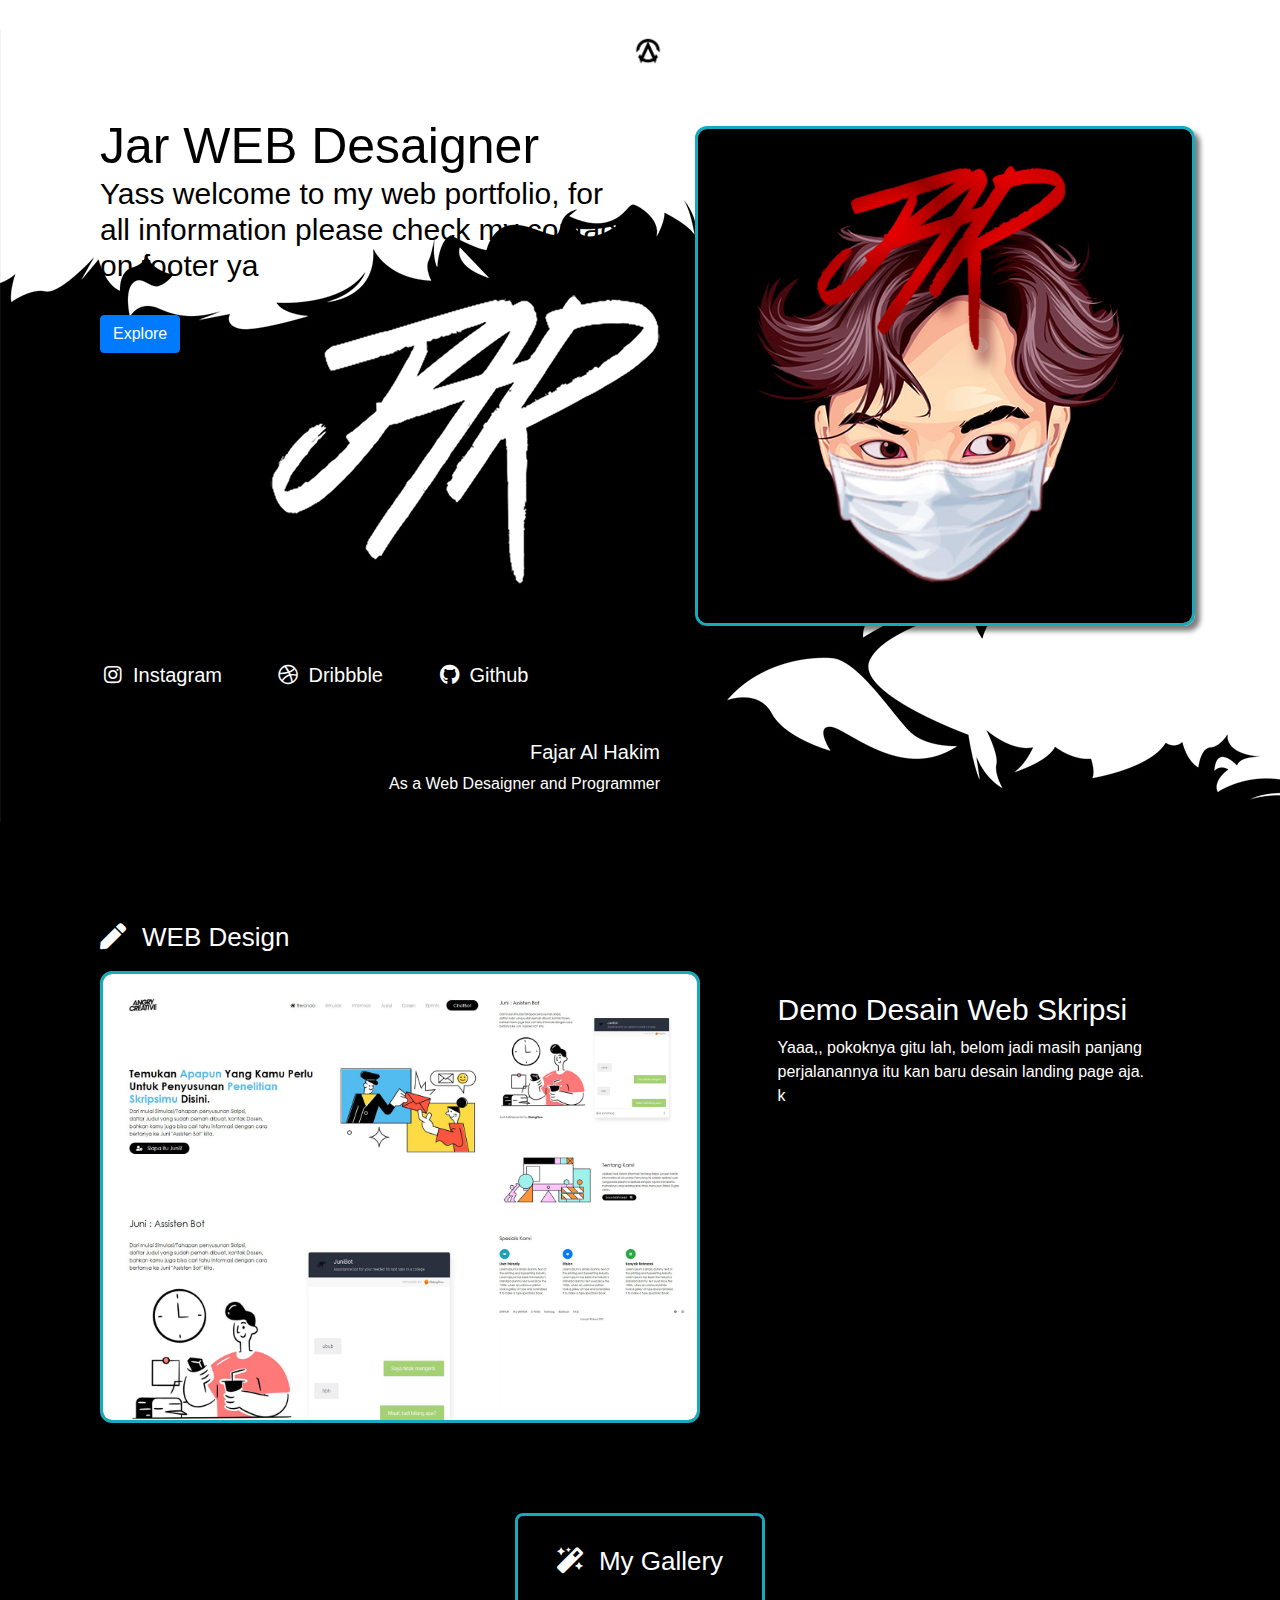
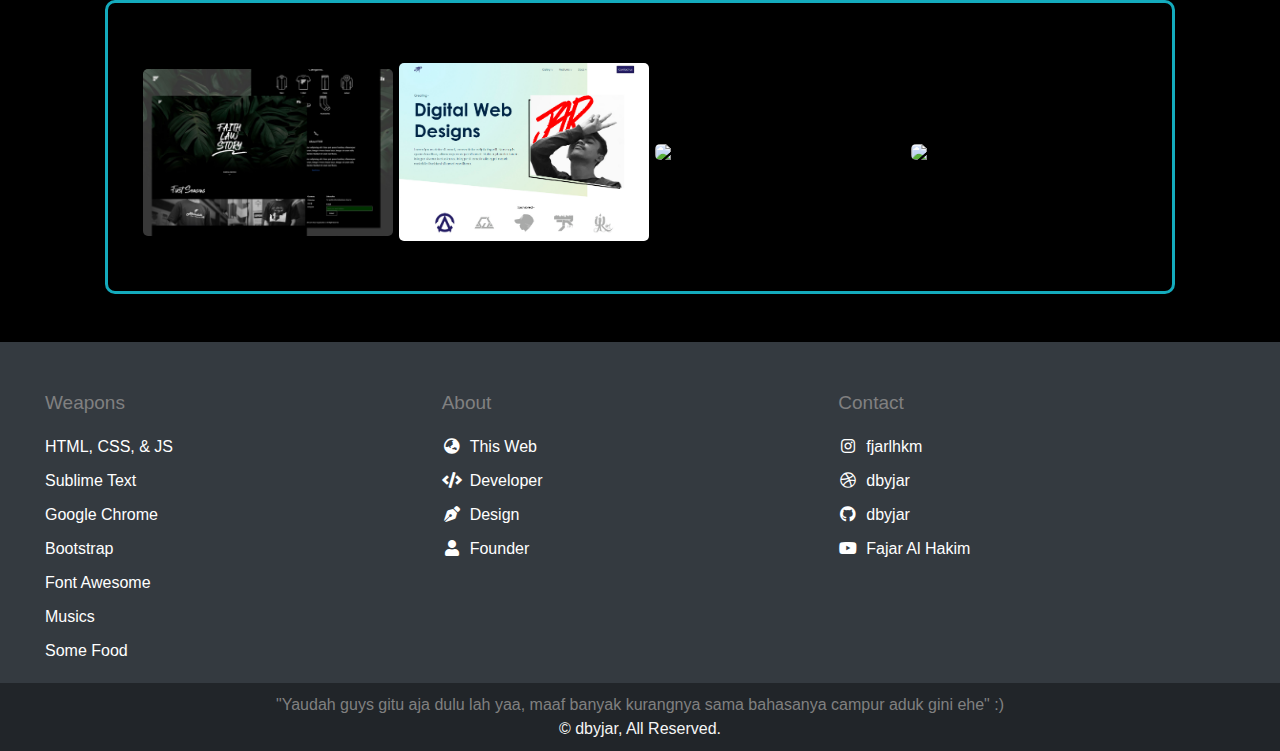
==== index.html @ fa8a024d "update design" ====
<!DOCTYPE html>
<html lang="en">
  <head>
    <meta charset="UTF-8">
    <meta name="viewport" content="width=device-width, initial-scale=1.0">
    <meta http-equiv="X-UA-Compatible" content="ie=edge">

    <!-- fontawesome -->
    <link href="fontawesome/css/all.min.css" rel="stylesheet" type="text/css">
    <!-- bootstrap -->
    <link rel="stylesheet" href="bootstrap/css/bootstrap.min.css" />
    <!-- my css -->
	<link rel="stylesheet" href="style.css" />
	<!-- shortcut icon -->
	<!-- <link href="images/header.png" type="images/x-icon" rel="shortcut icon"> -->

     <title>Jar | WEB Desaigner</title>
  </head>
  <body>
  <div class="coverBG"></div><!-- End of coverBG -->
	<!-- Navbar -->
	<nav class="navbar nav-vector navbar-expand-md navbar-dark">
		<div class="container">
			<button class="navbar-toggler navbar-light" type="button" data-toggle="collapse" data-target="#navbarNavAltMarkup" aria-controls="navbarNavAltMarkup" aria-expanded="false" aria-label="Toggle navigation">
				<!-- <span class="navbar-toggler-icon navbar-light"></span> -->
				<i class="fas fa-bars"></i>
			</button>
			<a href="#" class="navbar-brand navbarkyu">
				<!-- <span>JAR</span> -->
				<img src="images/brand.png" style="width: 30px;">
			</a>
			<div class="collapse navbar-collapse" id="navbarNavAltMarkup">
				<div class="navbar-nav ml-auto mr-auto">
					<a href="#web" class="nav-item nav-link">WEB Design</a>
					<a href="#gallery" class="nav-item nav-link">Gallery</a>
					<a href="#" class="nav-link active logo-mobile">
						<img src="images/brand.png">
					</a>
					<a href="" data-toggle="modal" data-target="#modalInfo" class="nav-item nav-link">About Me</a>
					<a href="#contact" class="nav-item nav-link">Contact</a>
				</div>
				<!-- <div class="navbar-nav mr-0 keranjang">
					<a href="pesan.html" class="btn btn-dark active">
						<i class="fas fa-shopping-cart"></i>
					</a>
				</div> -->
			</div>
		</div>
	</nav>
	<!-- end Navbar -->

	<!-- Jumbotron -->
	<div class="jumbotron jumbotron-fluid">
		<div class="container">
			<div class="row">
				<div class="col-md-6 display-4 j-span">
					<span>Jar WEB Desaigner</span><br>
					<p>Yass welcome to my web portfolio, for all information please check my contacts on footer ya</p>
					<a href="#web" class="nav-item btn btn-primary">Explore</a>
				</div>
				<div class="col-md-6">
					<img src="images/dp 916.jpg" alt="New Arrivals" class="img-jumbotron">
				</div>
				<div class="social col-md-6">
					<div class="col">
						<a href="http://instagram.com/fjarlhkm/"><i class="fab fa-fw fa-instagram mr-2"></i>Instagram
						<a href="http://dribbble.com/dbyjar/" class="mx-5">
							<i class="fab fa-fw fa-dribbble mr-2"></i>Dribbble</a>
						</a>
						<a href="http://github.com/dbyjar/"><i class="fab fa-fw fa-github mr-2"></i>Github</a>
					</div>
				</div>
				<div class="info col-md-12">
					<h5>Fajar Al Hakim</h5>
					<p>As a Web Desaigner and Programmer</p>
				</div>
			</div>
		</div>
	</div>
	<!-- akhir Jumbotron -->

	<!-- Card -->
	<div class="card bg-light card-arrival">
		<div class="card-body text-center">
			<!-- <div class="about-me"> -->
			<div>
				<span><b><i>#DIRUMAHAJA</i></b></span>
				<!-- <p>STAY AT HOME</p> -->
			</div>
			<!-- <div class="col-3 my-auto">
				<a href="" data-toggle="modal" data-target="#modalInfo">
					<i class="fas fa-chevron-circle-right"></i>
				</a>
			</div> -->
		</div>
	</div>
	<!-- akhir Card -->

	<!-- UI Design -->
	
	<!-- akhir UI Design -->

	<!-- Content -->
	<div class="container">
		<div class="row content">
			<div class="col-md-7" id="web">
				<h4 class="ui-design">
					<i class="fas fa-pen mr-3"></i>WEB Design
				</h4>
				<img src="images/post-demo-skripsi.jpg" class="img-content img-fluid">
			</div>
			<div class="col-md-5">
				<div class="txtc">
					<h4>Demo Desain Web Skripsi</h4>
					<p>Yaaa,, pokoknya gitu lah, belom jadi masih panjang perjalanannya itu kan baru desain landing page aja. k</p>
				</div>
			</div>
		</div>
	</div>
	<!-- akhir Content -->

	<!-- Gallery JAR -->
	<div class="gallery" id="gallery">
	<!-- <div class="ui-design" id="gallery"> -->
		<h4><i class="fas fa-magic mr-3"></i>My Gallery</h4>
	</div>
	<div class="container">
		<div class="gallery-body row">
			<div class="card-gallery col-md-3 col-sm-6 my-auto">
				<img src="images/Untitled-1.jpg" class="img-fluid">
				<!-- <span>Fanart JDindaaa</span> -->
			</div>
			<div class="card-gallery col-md-3 col-sm-6 my-auto">
				<img src="images/Hasilgw.jpg" class="img-fluid">
				<!-- <span>Fanart JDindaaa</span> -->
			</div>
			<div class="card-gallery col-md-3 col-sm-6 my-auto">
				<img src="images/UI-jar.jpg" class="img-fluid">
				<!-- <span>Fanart JDindaaa</span> -->
			</div>
			<div class="card-gallery col-md-3 col-sm-6 my-auto">
				<img src="images/Capture.jpg" class="img-fluid">
				<!-- <span>Fanart JDindaaa</span> -->
			</div>
		</div>
	</div>
	<!-- akhir Gallery JAR -->

	<!-- Code -->
	<div class="">
		
	</div>
	<!-- akhir Code -->

	<!-- Footer -->
	<footer class="footer mt-5">
    <div class="container-fluid row">
    	<div class="col-md-4">
      	<h5 class="footer-header">Weapons</h5>
      	<p class="footer-body">HTML, CSS, & JS</p>
      	<p class="footer-body">Sublime Text</p>
      	<p class="footer-body">Google Chrome</p>
      	<p class="footer-body">Bootstrap</p>
      	<p class="footer-body">Font Awesome</p>
      	<p class="footer-body">Musics</p>
      	<p class="footer-body">Some Food</p>
      	<!-- <p class="footer-body">Code Igniter</p> -->
      </div>
      <div class="col-md-4">
      	<h5 class="footer-header">About</h5>
      	<p class="footer-body">
      		<i class="fas fa-fw fa-globe-asia mr-2"></i>This Web</p>
      	<p class="footer-body">
      		<i class="fas fa-fw fa-code mr-2"></i>Developer</p>
      	<p class="footer-body">
      		<i class="fas fa-fw fa-pen-nib mr-2"></i>Design</p>
      	<p class="footer-body">
      		<i class="fas fa-fw fa-user mr-2"></i>Founder</p>
      </div>
      <div class="col-md-4" id="contact">
      	<h5 class="footer-header">Contact</h5>
      	<p class="footer-body">
      		<i class="fab fa-fw fa-instagram mr-2"></i>fjarlhkm</p>
      	<p class="footer-body">
      		<i class="fab fa-fw fa-dribbble mr-2"></i>dbyjar</p>
      	<p class="footer-body">
      		<i class="fab fa-fw fa-github mr-2"></i>dbyjar</p>
      	<p class="footer-body">
      		<i class="fab fa-fw fa-youtube mr-2"></i>Fajar Al Hakim</p>
      </div>
    </div>
  </footer>
  <div class="copyright text-center col-md-12">
    <p>"Yaudah guys gitu aja dulu lah yaa, maaf banyak kurangnya sama bahasanya campur aduk gini ehe" :)</p>
    	<span> &copy; dbyjar, All Reserved.</span>
  </div>
	<!-- akhir Footer -->

	<!-- Modal -->
	<div class="modal fade" id="modalInfo" tabindex="-1" role="dialog" aria-labelledby="modalInfo" aria-hidden="true">
		<div class="modal-dialog modal-dialog-scrollable" role="document">
			<div class="modal-content">
				<div class="modal-header">
					<h5 class="modal-title" id="modalInfoTitle">Jar Full Stack Designer</h5>
					<button type="button" class="close" data-dismiss="modal" aria-label="Close">
						<span aria-hidden="true">&times;</span>
					</button>
				</div>
					<div class="modal-body">
						<span>Fajar AlHakim</span><br>
						<img src="images/info.png" style="max-width: 400px; margin: 10px auto;">
					</div>
					<div class="modal-footer">
						<button type="button" class="btn btn-secondary" data-dismiss="modal">Close</button>
					</div>
			</div>
		</div>
	</div>
	<!-- akhir Modal -->

	<!-- Button toTop -->
	<button id="toTop" class="btn btn-secondary">
		<i class="fa fa-chevron-circle-up mr-2"></i>Back to Top
	</button>
	<style type="text/css">
		#toTop {
			position: fixed;
			bottom: 50px;
			right: 20px;
			z-index: 100;
		}
	</style>
	<!-- akhir Button toTop -->
	
	<!-- javascript -->
	<script type="text/javascript" src="js/jquery-3.2.1.min.js"></script>
	<script type="text/javascript" src="js/popper.min.js"></script>
	<script type="text/javascript" src="js/script.js"></script>
	<script type="text/javascript" src="bootstrap/js/bootstrap.min.js"></script>
  </body>
</html>
---- style.css ----
/*@font-face
{
  font-family: Hemi Head Rg;
  src: url('fontawesome/webfont/fa-solid-900.ttf'); 
}*/

body, html
{
	/*background-size: cover;*/
    /*font-family: Hemi Head Rg;*/
	/*background: url(images/bg.jpg);*/
	/*background-repeat: no-repeat;*/
	background: black;
	color: white;
}

/*.coverBG {
	position: fixed;
	width: 100%;
	height: 100%;
}
*/
/* ----- mobile ----- */

/* NAVBAR */
.navbar {
	/*color: white!important;
	width: 100%;*/
	z-index: 100;
}

.navbar-toggler {
	border: none;
}

.bg-dark {
	background: white!important;
	color: white!important;
}

.logo-mobile {
	display: none;
	margin: 0;
}

.keranjang {
	display: none;
}

.nav-link {
	margin: 0 auto;
}

/* JUMBOTRON */
.jumbotron {
	height: 300px;
	/*background: url(images/jumbotron.jpg);*/
	background-size: cover;
	background: transparent;
	/*box-shadow: 5px 5px 5px rgba(0, 0, 0, 0.5); */
	/*color: black;*/
}

.j-span {
	font-size: 30px;
	/*margin-top: -20px;*/
	/*color: black;*/
	/*text-shadow: 1px 2px 3px white;*/
	padding: 0 20px 50px;
	text-align: center;
	display: block;
}

.j-span p {
	font-size: 18px;
}

img.img-jumbotron{
	display: block;
	width: 300px;
	margin: 0 auto;
	border-radius: 20px;
	/*border: 2px solid #14abbd;*/
	box-shadow: 5px 5px 5px rgba(0, 0, 0, 0.5);
}

.info {
	display: none;
}

/* SOCIAL */
.social {
	display: none;
}

/* ARRIVAL */
.card-arrival {
	margin: 300px auto 50px;
	max-width: 230px;
	max-height: 80px;
	color: black;
}

/*.card-arrival i {
	font-size: 30px;
	margin-top: -10px;
	margin-left: -5px;
}

.about-me {
	margin-top: -5px;
}

.about-me p {
	font-size: 12px;
}*/

/* content */
.content {
    margin: 100px auto 0;
}

h4.ui-design {
	font-size: 20px;
	color: white;
	text-align: center;
}

img.img-content {
    width: 420px;
    margin: 10px auto;
    border: 3px solid #14abbd;
    border-radius: 12px;
	box-shadow: 5px 5px 5px rgba(0, 0, 0, 0.5);
}

.txtc {
	padding: 20px 30px;
	box-sizing: border-box;
}

.txtc h4,
.ui-design {
	text-align: center;
	font-weight: 100;
	font-size: 25px;
}

/* gallery */
.gallery {
	margin-top: 50px;
	display: flex;
	align-items: center;
}

.gallery h4 {
	font-size: 20px;
	font-weight: 100;
	margin: 20px auto;
	box-sizing: border-box;
}

.gallery-body {
	background: transparent;
	margin: 0 20px;
    border: 3px solid #14abbd;
	border-radius: 10px;
}

.card-gallery img {
	width: 350px;
	margin: 30px auto;
	display: flex;
	align-items: center;
	border-radius: 5px;
}

/* footer */
.footer {
    background: #343a40;
    color: white;
    padding: 10px 20px 10px;
}

.footer-header {
    font-size: 19px;
    color: grey;
    margin-top: 20px;
    margin-bottom: 20px;
}

p.footer-body {
    margin: 10px 0;
}

.copyright {
    background: #212529;
    color: grey;
    padding: 10px 0;
}

.copyright p {
    margin: 0;
}

.copyright span {
    color: whitesmoke;
}


/* PINDAHAN */
/* PINDAHAN */
/* PINDAHAN */
/* PINDAHAN */
/* PINDAHAN */
/* PINDAHAN */
/* PINDAHAN */


@media (min-width: 1200px){
	body, html
	{
		background-size: 100%;
	}

	.navbar {
		position: relative;
		z-index: 99;
		background: transparent;
		margin: 20px 0;
		text-transform: uppercase;
	}

	.bg-dark {
		background: transparent!important;
	}

	.navbarkyu {
		display: none;
	}

	.keranjang {
		display: block;
	}

	.logo-mobile {
		display: block;
		margin: 0 50px;
	}

	.logo-mobile img {
		width: 30px;

	}

	.nav-link {
		margin: 0 50px;
	}

	/* jumbotron */
	.jumbotron {
		width: 100%;
		height: 850px;
		background: url(images/jumbotron.jpg);
		/*background-repeat: no-repeat;*/
		/*background-size: cover;*/
		margin-top: -130px;
		box-shadow: none;
		/*color: white;*/
		position: relative;
		z-index: 1;
		color: black;
	}

	img.img-jumbotron{
		position: absolute;
		width: 500px;
		top: 90px;
		right: 15px;
		border-radius: 12px;
		display: block;
		border: 3px solid #14abbd;
	}

	.j-span {
	    margin-top: 80px;
		font-size: 50px;
		text-align: left;
		padding: 0;
	}

	.j-span p {
		font-size: 30px;
	}

	.j-span span,
	.j-span p,
	.j-span a {
		margin-left: 30px;
	}

	/* social */
	.social {
		/*background-color: rgba(0, 0, 0, 0.5);*/
		background-color: transparent;
		border-radius: 10px;
		margin-top: 300px;
		/*margin-left: 30px;*/
		font-size: 20px;
		font-weight: 100;
		display: block;
		/*padding: 8px 20px;
		box-sizing: border-box;*/
	}

	.social a {
		color: white;	
		margin: 0;
	}

	.social a:hover {
		text-decoration-line: none;
		color: whitesmoke;
	}

	.social .fab {
		color: white!important;
	}

	.info {
		display: block;
		color: white;
		text-align: right;
		margin: 50px 0;
		padding-right: 550px;
		padding-left: 100px;
	}

	/* card */
	.card-arrival {
		display: none;
		height: 70px;
		margin: -130px auto 0;
		max-width: 200px;
		max-height: 100px;
		position: relative;
		z-index: 3;
		color: black;
	}

	.card-arrival i {
		font-size: 25px;
		margin: 0px;
	}

	.card-arrival span {
	    font-size: 20px;
	    font-weight: 300;
	    font-family: unset;
	}

	.about-me {
		margin-top: 0;
	}

	.about-me p {
		font-size: 15px;
	}

	/* UI */
	.ui {
		margin-top: 100px;
	}

	.table-ui {
		border-radius: 12px!important;
		background: transparent!important;
		border: 3px solid #14abbd;
	}

	/* content */
	.content {
	    margin-top: 100px;
	}

	h4.ui-design {
		font-size: 26px;
		color: white;
		text-align: left;
		background: transparent;
		padding:0px;
		border-radius: 0px;
		border: none;
	}

	img.img-content {
	    width: 600px;
	    margin-top: 10px;
	    border: 3px solid #14abbd;
	    border-radius: 12px;
	    position: relative;
		box-shadow: none;
		/*box-shadow: 5px 5px 5px rgba(0, 0, 0, 0.5);*/
	}

	.txtc {
		background-color: transparent;
		box-shadow: none;
		color: white;
		/*background-color: rgba(255, 255, 255, 0.8);*/
		/*box-shadow: 5px 5px 5px rgba(0, 0, 0, 0.5);*/
		padding: 20px 30px;
		margin: 50px 0;
		box-sizing: border-box;
		border-radius: 12px;
	}

	.txtc h4,
	.ui-design {
		text-align: left;
		font-weight: 100;
		font-size: 30px;
	}

	/* gallery */
	.gallery {
		/*box-shadow: 5px 5px 5px rgba(0, 0, 0, 0.5);*/
		max-width: 250px;
		padding: 10px 0px;
		margin: 80px auto -10px;
		border-radius: 8px!important;
		border: 3px solid #14abbd;

		/* center */
		display: flex;
		justify-content: center;
		box-shadow: none;
	}

	.gallery h4 {
		font-size: 26px;
		font-weight: 100;
		color: white;

	}

	.gallery-body {
		background: black;
		box-shadow: none;
		position: relative;
		z-index: 5;
		/*box-shadow: 5px 5px 5px rgba(0, 0, 0, 0.5);*/
		/*background-color: rgba(20, 171, 189, 0.2);*/
		color: black;
		padding: 30px 20px 20px;
		box-sizing: border-box;
		border-radius: 10px;
		border: 3px solid #14abbd;
	}

	.card-gallery img {
		max-width: 250px;
		border-radius: 5px;
	}

	/*.carousel-inner img {
		border-radius: 10px;
	}

	.media img {
		width: 450px;
		border-radius: 5px;
	}*/

	/* footer */
	.footer {
	    background: #343a40;
	    color: white;
	    padding: 30px 30px 10px;
	}

	.footer-header {
	    font-size: 19px;
	    color: grey;
	    margin-bottom: 20px;
	}

	p.footer-body {
	    margin: 10px 0;
	}

	.copyright {
	    background: #212529;
	    color: grey;
	    padding: 10px 0;
	}

	.copyright p {
	    margin: 0;
	}

}

.modal {
	color: black;
}
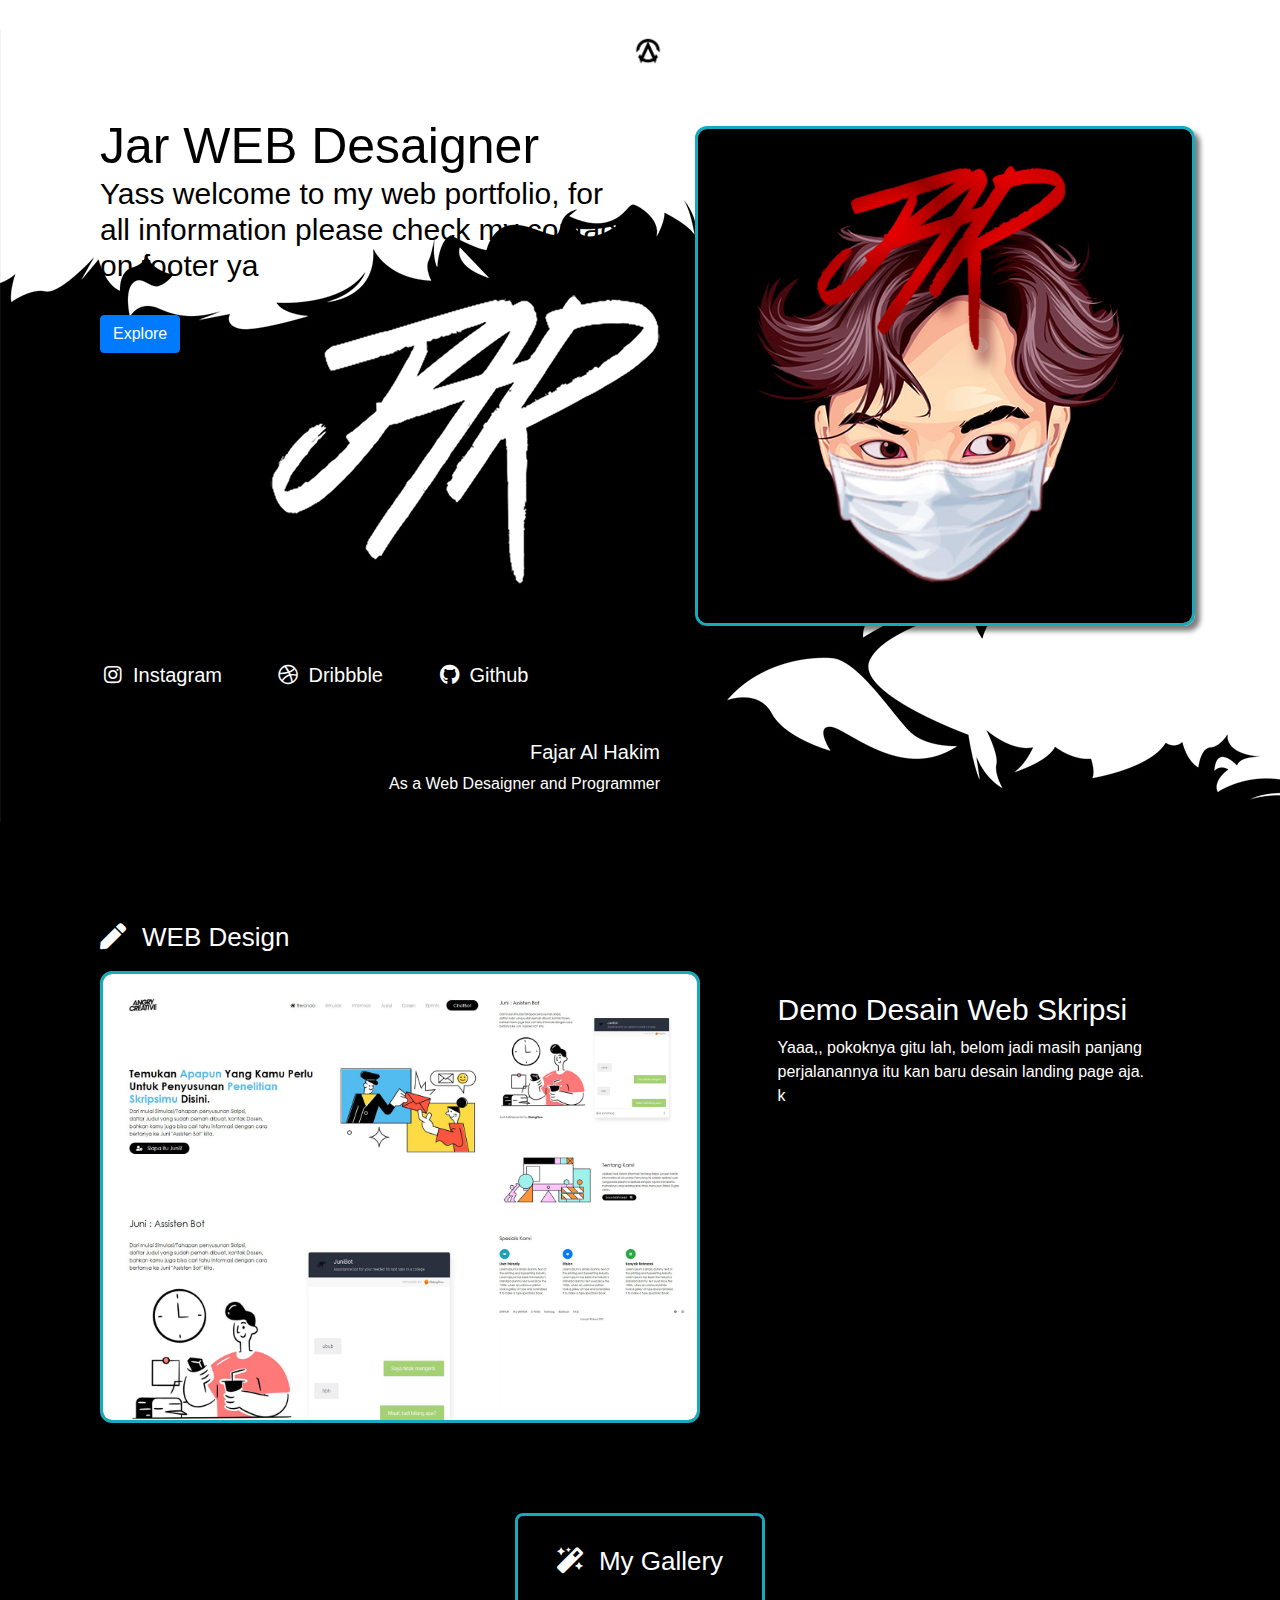
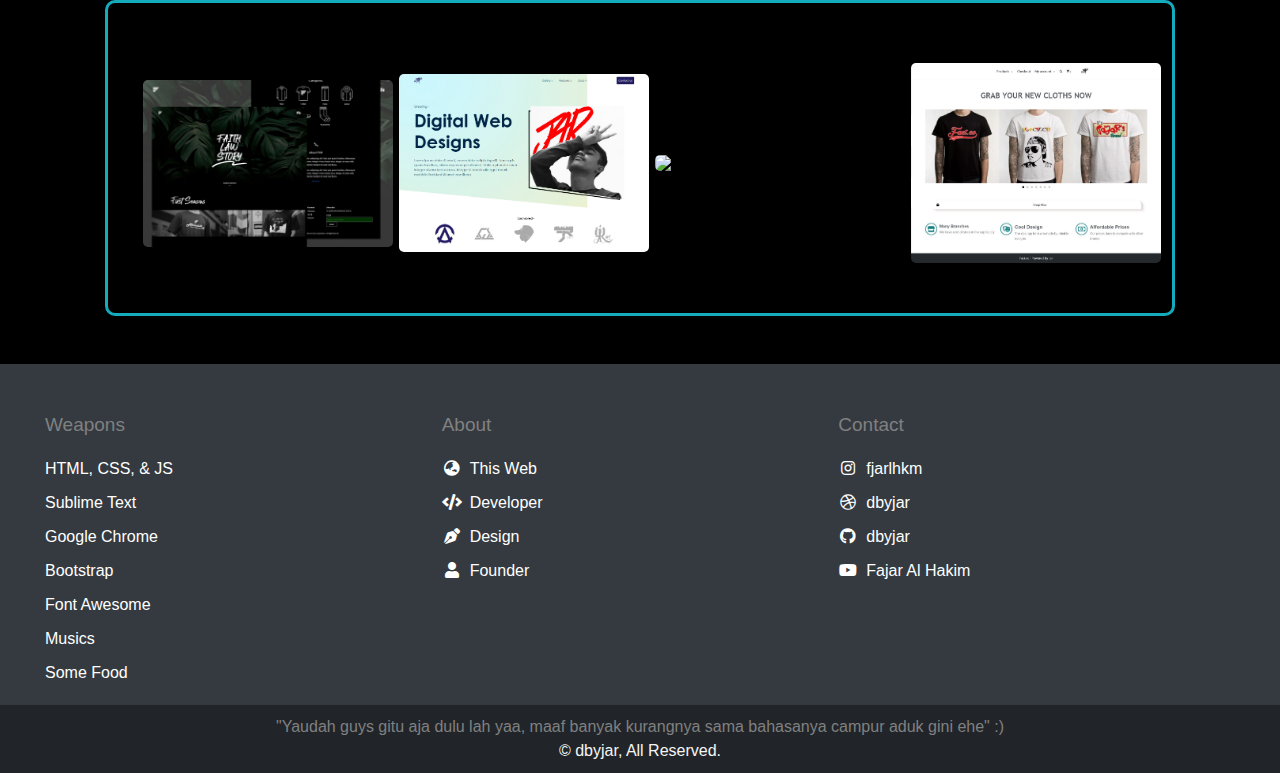
==== commit 1e88687e: "update img gallery" ====
--- a/index.html
+++ b/index.html
@@ -139,7 +139,7 @@
 				<!-- <span>Fanart JDindaaa</span> -->
 			</div>
 			<div class="card-gallery col-md-3 col-sm-6 my-auto">
-				<img src="images/Capture.jpg" class="img-fluid">
+				<img src="images/Capture.JPG" class="img-fluid">
 				<!-- <span>Fanart JDindaaa</span> -->
 			</div>
 		</div>
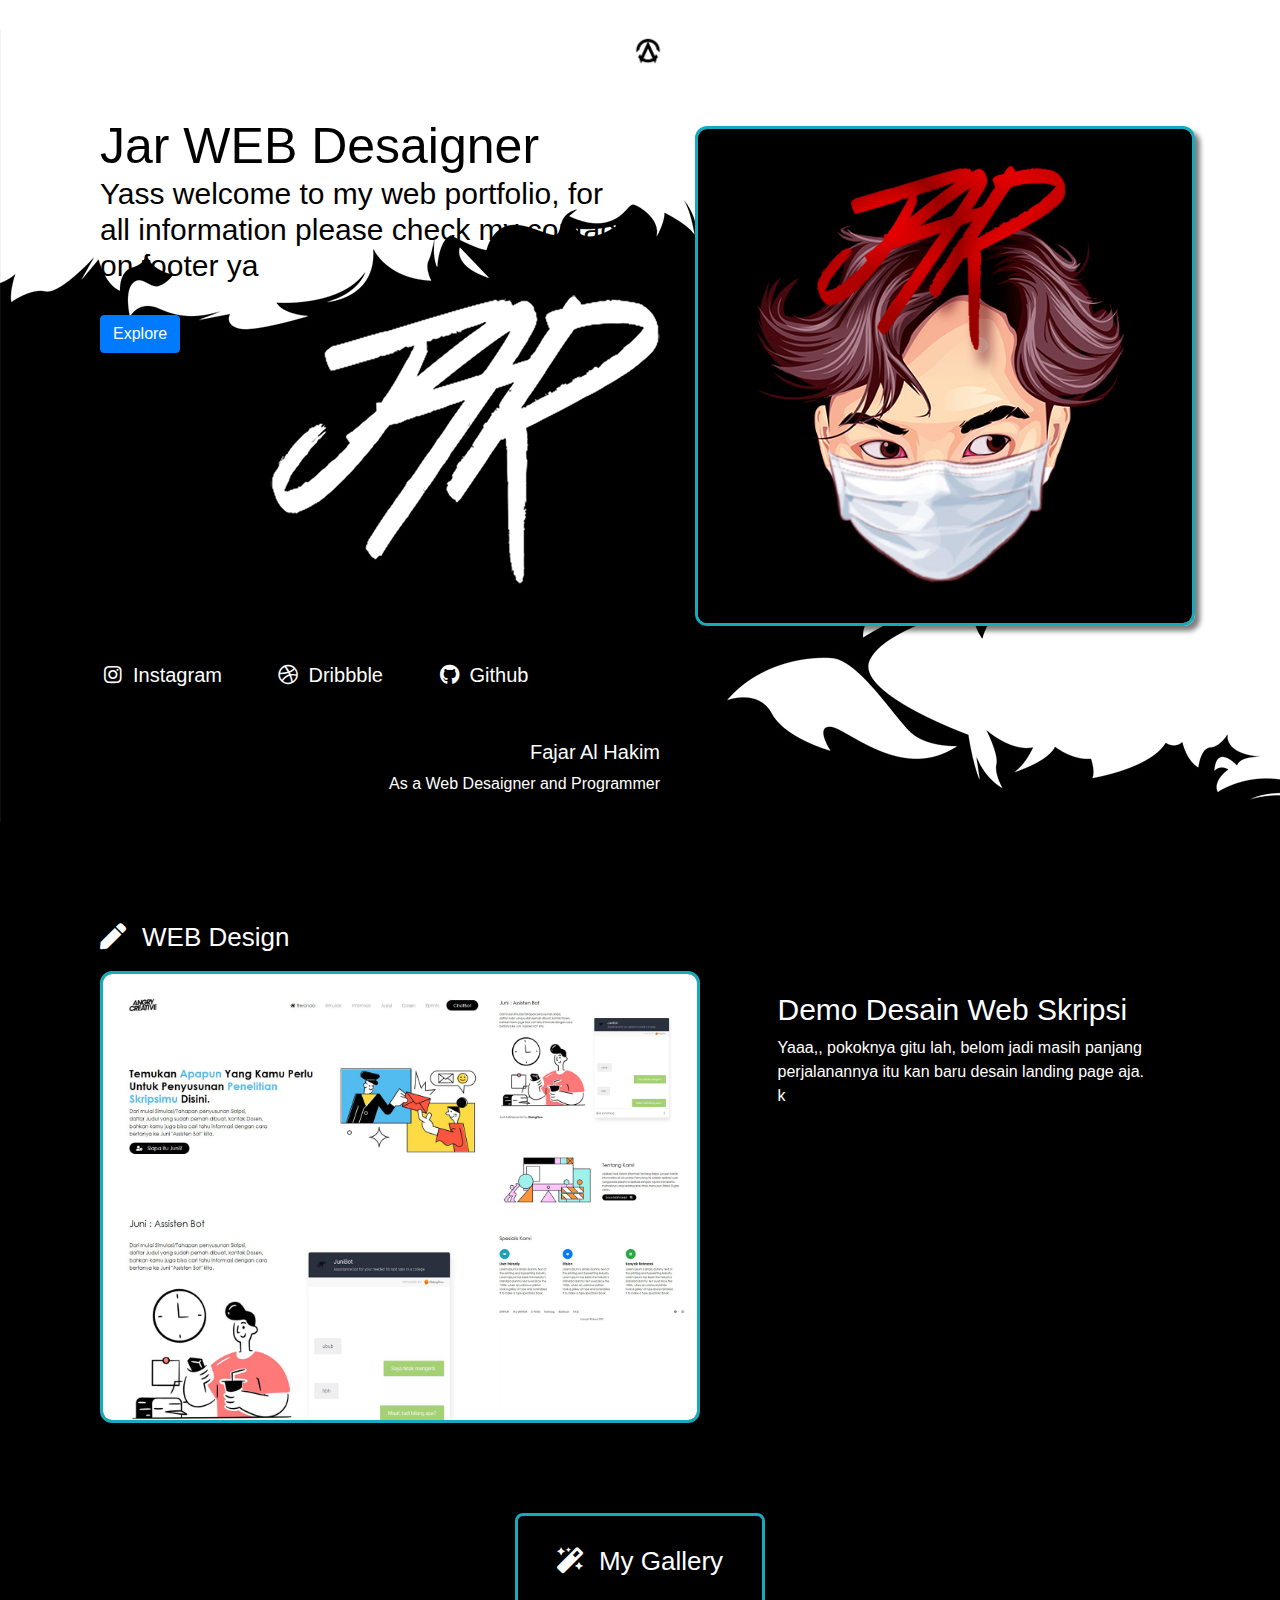
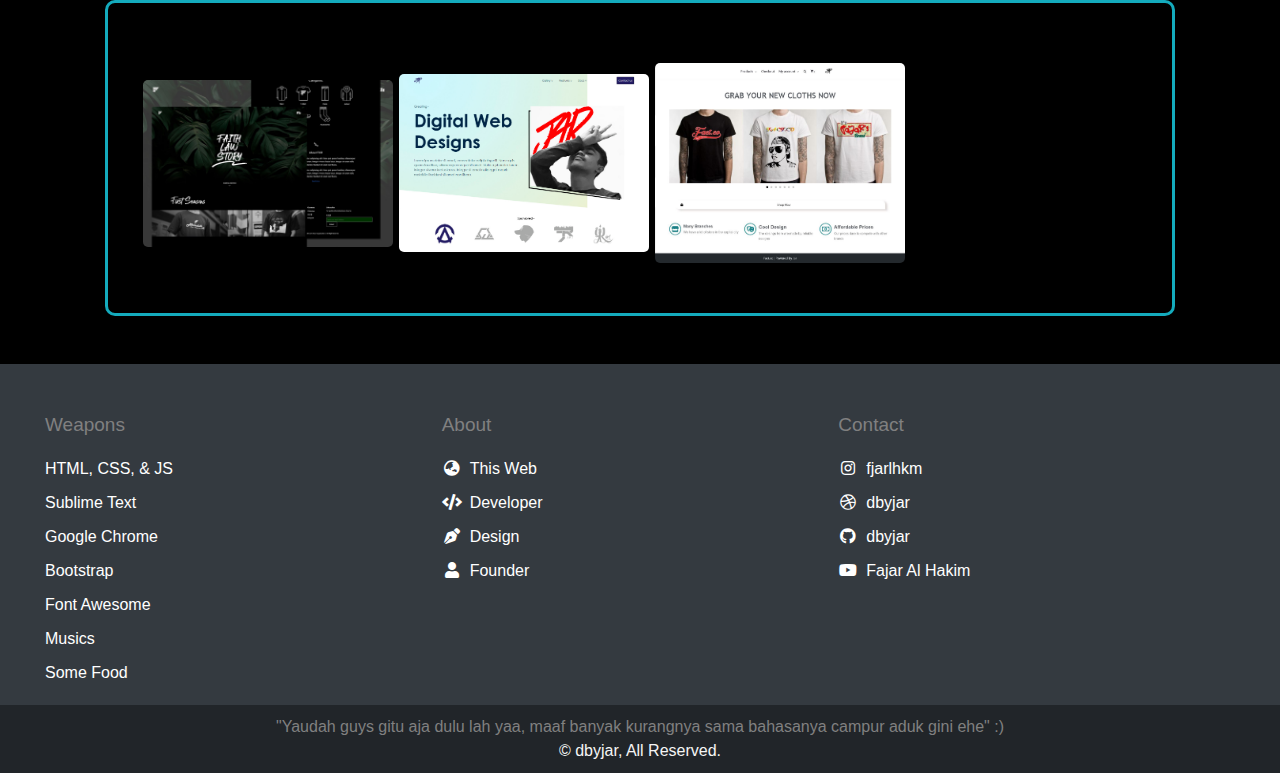
==== commit 9aac34f6: "update index" ====
--- a/index.html
+++ b/index.html
@@ -135,10 +135,6 @@
 				<!-- <span>Fanart JDindaaa</span> -->
 			</div>
 			<div class="card-gallery col-md-3 col-sm-6 my-auto">
-				<img src="images/UI-jar.jpg" class="img-fluid">
-				<!-- <span>Fanart JDindaaa</span> -->
-			</div>
-			<div class="card-gallery col-md-3 col-sm-6 my-auto">
 				<img src="images/Capture.JPG" class="img-fluid">
 				<!-- <span>Fanart JDindaaa</span> -->
 			</div>
@@ -208,7 +204,7 @@
 				</div>
 					<div class="modal-body">
 						<span>Fajar AlHakim</span><br>
-						<img src="images/info.png" style="max-width: 400px; margin: 10px auto;">
+						<img src="images/info.png" class="img-fluid" style="max-width: 400px; margin: 10px auto;">
 					</div>
 					<div class="modal-footer">
 						<button type="button" class="btn btn-secondary" data-dismiss="modal">Close</button>
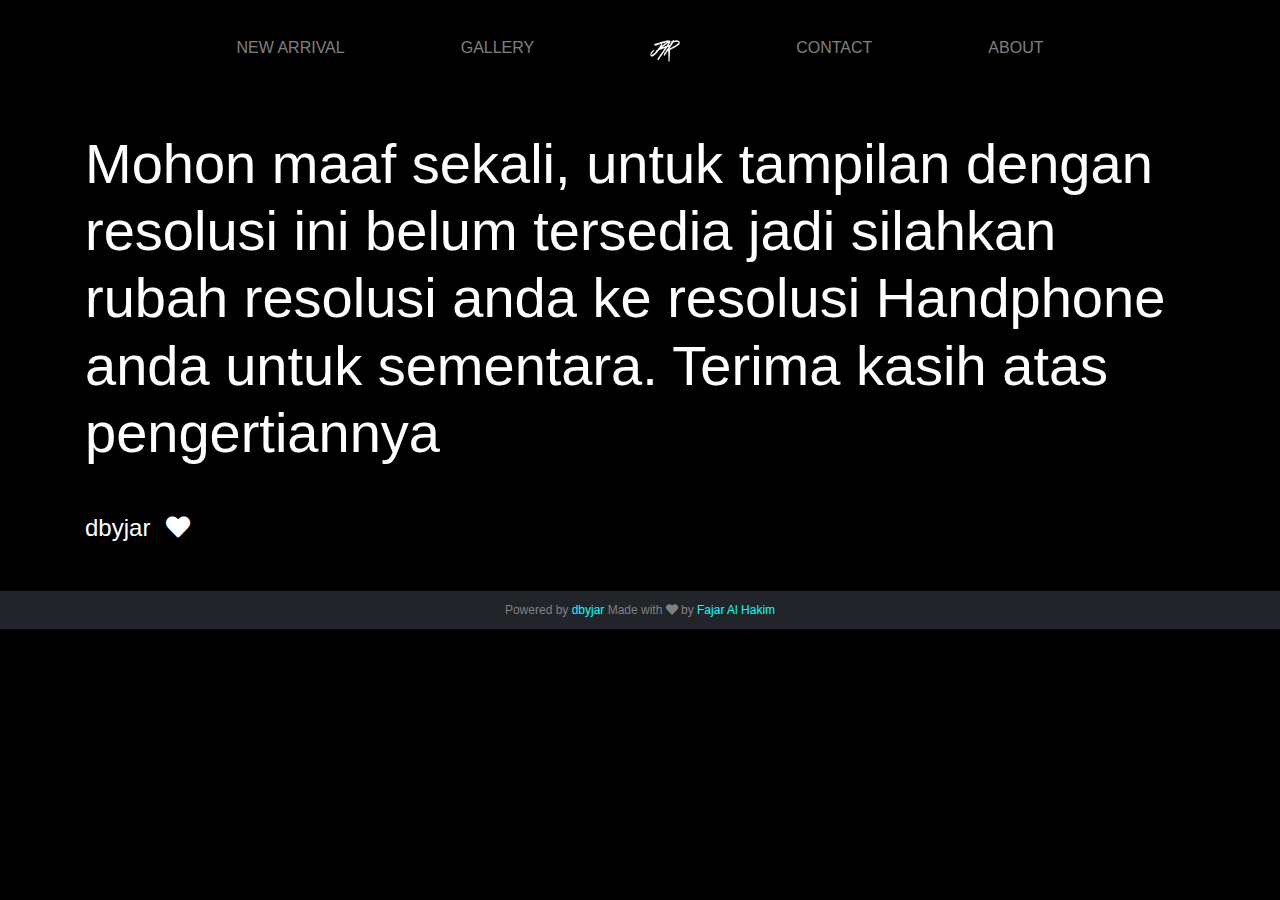
==== commit 7ca67f01: "mobile deploy" ====
--- a/index.html
+++ b/index.html
@@ -12,32 +12,30 @@
     <!-- my css -->
 	<link rel="stylesheet" href="style.css" />
 	<!-- shortcut icon -->
-	<!-- <link href="images/header.png" type="images/x-icon" rel="shortcut icon"> -->
+	<link href="images/brand.png" type="images/x-icon" rel="shortcut icon">
 
      <title>Jar | WEB Desaigner</title>
   </head>
   <body>
-  <div class="coverBG"></div><!-- End of coverBG -->
+
 	<!-- Navbar -->
 	<nav class="navbar nav-vector navbar-expand-md navbar-dark">
 		<div class="container">
 			<button class="navbar-toggler navbar-light" type="button" data-toggle="collapse" data-target="#navbarNavAltMarkup" aria-controls="navbarNavAltMarkup" aria-expanded="false" aria-label="Toggle navigation">
-				<!-- <span class="navbar-toggler-icon navbar-light"></span> -->
 				<i class="fas fa-bars"></i>
 			</button>
 			<a href="#" class="navbar-brand navbarkyu">
-				<!-- <span>JAR</span> -->
-				<img src="images/brand.png" style="width: 30px;">
+				<img src="images/jar.png" style="width: 30px;">
 			</a>
 			<div class="collapse navbar-collapse" id="navbarNavAltMarkup">
 				<div class="navbar-nav ml-auto mr-auto">
-					<a href="#web" class="nav-item nav-link">WEB Design</a>
+					<a href="#arrival" class="nav-item nav-link">New Arrival</a>
 					<a href="#gallery" class="nav-item nav-link">Gallery</a>
 					<a href="#" class="nav-link active logo-mobile">
-						<img src="images/brand.png">
+						<img src="images/jar.png">
 					</a>
-					<a href="" data-toggle="modal" data-target="#modalInfo" class="nav-item nav-link">About Me</a>
 					<a href="#contact" class="nav-item nav-link">Contact</a>
+					<a href="#about" data-toggle="modal" data-target="#modal" class="nav-item nav-link">About</a>
 				</div>
 				<!-- <div class="navbar-nav mr-0 keranjang">
 					<a href="pesan.html" class="btn btn-dark active">
@@ -49,27 +47,38 @@
 	</nav>
 	<!-- end Navbar -->
 
+  	<!-- disclaimer -->
+  	<div class="disclaimer my-5">
+  		<div class="container">
+  			<h1 class="display-4">
+	  			Mohon maaf sekali, untuk tampilan dengan resolusi ini belum tersedia jadi silahkan rubah resolusi anda ke resolusi Handphone anda untuk sementara. Terima kasih atas pengertiannya
+	  		</h1>
+			<h4 class="mt-5">dbyjar<i class="fa fa-heart ml-3"></i></h4>
+  		</div>
+  	</div>
+
 	<!-- Jumbotron -->
 	<div class="jumbotron jumbotron-fluid">
 		<div class="container">
 			<div class="row">
-				<div class="col-md-6 display-4 j-span">
-					<span>Jar WEB Desaigner</span><br>
-					<p>Yass welcome to my web portfolio, for all information please check my contacts on footer ya</p>
-					<a href="#web" class="nav-item btn btn-primary">Explore</a>
-				</div>
 				<div class="col-md-6">
 					<img src="images/dp 916.jpg" alt="New Arrivals" class="img-jumbotron">
+				</div>
+				<div class="col-md-6 j-span">
+					<span>Jar WEB Designer</span><br>
+					<p>Saya adalah Fajar Al Hakim (dbyjar) yang sekarang masih sebagai mahasiswa aktif tingkat akhir di Perguruan Tinggi Swasta yaitu Universitas Pamulang Jurusuan Teknik Informatika, dan kesibukan saya itu me- Design (Logo, Brand, etc), Web Designer, dan Programmer.</p>
+					<a href="#web" class="nav-item btn btn-primary">Explore</a>
 				</div>
 				<div class="social col-md-6">
 					<div class="col">
 						<a href="http://instagram.com/fjarlhkm/"><i class="fab fa-fw fa-instagram mr-2"></i>Instagram
-						<a href="http://dribbble.com/dbyjar/" class="mx-5">
+						<a href="http://dribbble.com/dbyjar/">
 							<i class="fab fa-fw fa-dribbble mr-2"></i>Dribbble</a>
 						</a>
 						<a href="http://github.com/dbyjar/"><i class="fab fa-fw fa-github mr-2"></i>Github</a>
 					</div>
 				</div>
+				<a href="#web" class="nav-item btn-sm btn-primary">Explore</a>
 				<div class="info col-md-12">
 					<h5>Fajar Al Hakim</h5>
 					<p>As a Web Desaigner and Programmer</p>
@@ -80,39 +89,28 @@
 	<!-- akhir Jumbotron -->
 
 	<!-- Card -->
-	<div class="card bg-light card-arrival">
-		<div class="card-body text-center">
-			<!-- <div class="about-me"> -->
-			<div>
-				<span><b><i>#DIRUMAHAJA</i></b></span>
-				<!-- <p>STAY AT HOME</p> -->
-			</div>
-			<!-- <div class="col-3 my-auto">
-				<a href="" data-toggle="modal" data-target="#modalInfo">
-					<i class="fas fa-chevron-circle-right"></i>
-				</a>
-			</div> -->
-		</div>
+	<div class="quote">
+		<center>
+			<span><b><i>#DIRUMAHAJA</i></b></span>
+		</center>
 	</div>
 	<!-- akhir Card -->
 
-	<!-- UI Design -->
-	
-	<!-- akhir UI Design -->
-
 	<!-- Content -->
-	<div class="container">
-		<div class="row content">
+	<div class="row content" id="arrival">
+		<div class="container">
 			<div class="col-md-7" id="web">
-				<h4 class="ui-design">
-					<i class="fas fa-pen mr-3"></i>WEB Design
-				</h4>
+				<h3 class="ui-design">New Arrival</h3>
+				<span><i class="fas fa-pen mr-3"></i>WEB Design</span>
 				<img src="images/post-demo-skripsi.jpg" class="img-content img-fluid">
 			</div>
 			<div class="col-md-5">
-				<div class="txtc">
-					<h4>Demo Desain Web Skripsi</h4>
-					<p>Yaaa,, pokoknya gitu lah, belom jadi masih panjang perjalanannya itu kan baru desain landing page aja. k</p>
+				<h4 class="mt-3">Desain Web Skripsi</h4>
+				<p>Desain ini sebenernya saya buat dari <i>screenshot</i> Aplikasi Web Tugas Akhir saya tentang Web Sistem Informasi Interaktif menggunakan <i>Chatbot</i>. Dimana saya menggunakan beberapa <i>Framework</i> atau <i>Third Party Apps</i> (Aplikasi pihak ketiga) yaitu CSS : Bootstrap, PHP : CodeIgniter, ChatBot : Google DialogFlow, dan masih banyak yang lainnya pasti.</p>
+				<div class="desc">
+					<a href="http://dribbble.com/dbyjar">
+						See on My Dribbble
+					</a>
 				</div>
 			</div>
 		</div>
@@ -121,45 +119,104 @@
 
 	<!-- Gallery JAR -->
 	<div class="gallery" id="gallery">
-	<!-- <div class="ui-design" id="gallery"> -->
-		<h4><i class="fas fa-magic mr-3"></i>My Gallery</h4>
-	</div>
-	<div class="container">
-		<div class="gallery-body row">
+		<div class="container">
+			<h3 class="ui-design">Gallery</h3>
+		</div>
+	</div>
+	<div class="gallery-body row">
+		<div class="container">
 			<div class="card-gallery col-md-3 col-sm-6 my-auto">
 				<img src="images/Untitled-1.jpg" class="img-fluid">
-				<!-- <span>Fanart JDindaaa</span> -->
+				<div class="desc">
+					<span>Official Web of Faith Law Story Clothing</span>
+					<a href="http://dbyjar.github.io/fls-clothing/">
+						http://dbyjar.github.io/fls-clothing/
+					</a>
+				</div>
 			</div>
 			<div class="card-gallery col-md-3 col-sm-6 my-auto">
 				<img src="images/Hasilgw.jpg" class="img-fluid">
-				<!-- <span>Fanart JDindaaa</span> -->
+				<div class="desc">
+					<span>Design Web Landing Portfolio of Jar</span>
+					<!-- <a href="http://dbyjar.github.io/fls-clothing/">
+						http://dbyjar.github.io/fls-clothing/
+					</a> -->
+				</div>
 			</div>
 			<div class="card-gallery col-md-3 col-sm-6 my-auto">
 				<img src="images/Capture.JPG" class="img-fluid">
-				<!-- <span>Fanart JDindaaa</span> -->
+				<div class="desc">
+					<span>Design Web of My Wordpress WooCommerce</span>
+					<!-- <a href="http://dbyjar.github.io/fls-clothing/">
+						http://dbyjar.github.io/fls-clothing/
+					</a> -->
+				</div>
+			</div>
+			<div class="card-gallery col-md-3 col-sm-6 mt-3 mb-2">
+				<p>Galeri disini maksudnya adalah desain atau projek saya yang akhir-akhir ini saya buat, cuma ada tiga setiap yang ada di post galeri ini dari terakhir saya buat. Akan terus diupdate jika suatu saat atau waktu saya sudah menyelesaikan desain atau projek baru.</p>
 			</div>
 		</div>
 	</div>
 	<!-- akhir Gallery JAR -->
 
-	<!-- Code -->
-	<div class="">
-		
-	</div>
-	<!-- akhir Code -->
+	<!-- About -->
+	<div class="about" id="about">
+		<div class="container">
+			<h3 class="ui-design">About</h3>
+		</div>
+	</div>
+	<div class="about-body">
+		<div class="container">
+			<div class="row">
+				<div class="col-md-6 my-3">
+					<span><i class="fas fa-pen mr-3"></i>Skills</span>
+					<div class="text-center">
+						<h6 class="mt-3">Design</h6>
+						<p>Adobe Photoshop</p>
+						<p>Adobe Illustrator</p>
+						<p>Adobe After Effect</p>
+						<p>Corel Draw</p>
+						<h6 class="mt-3">Language or Framework</h6>
+						<p>HTML</p>
+						<p>CSS</p>
+						<p>Java Script</p>
+						<p>PHP, MySQL</p>
+						<p>Boostrap</p>
+						<p>CodeIgniter</p>
+						<p>Vue JS</p>
+					</div>
+				</div>
+				<div class="col-md-6 my-3">
+					<span><i class="fas fa-pen mr-3"></i>Weapons</span>
+					<div class="text-center">
+						<h6 class="mt-3">Laptop</h6>
+						<p>Lenovo Thinkpad dengan spesifikasi Intel(R) Core(TM)2 Duo CPU L9300 @ 1.60GHz, RAM 2.00 GB, 32-bit Operating System (<i>punya sodara</i>)</p>
+						<h6 class="mt-3">Apps</h6>
+						<p>Sublime Text</p>
+						<p>Visual Studio Code</p>
+						<p>XAMPP</p>
+						<p>Google Chrome</p>
+						<p>Git Bash</p>
+					</div>
+				</div>
+			</div>
+		</div>
+	</div>
+	<!-- akhir About -->
 
 	<!-- Footer -->
 	<footer class="footer mt-5">
     <div class="container-fluid row">
     	<div class="col-md-4">
-      	<h5 class="footer-header">Weapons</h5>
+      	<h5 class="footer-header">Built</h5>
       	<p class="footer-body">HTML, CSS, & JS</p>
       	<p class="footer-body">Sublime Text</p>
       	<p class="footer-body">Google Chrome</p>
       	<p class="footer-body">Bootstrap</p>
       	<p class="footer-body">Font Awesome</p>
       	<p class="footer-body">Musics</p>
-      	<p class="footer-body">Some Food</p>
+      	<p class="footer-body">Some Foods</p>
+      	<p class="footer-body">Ayangggs <i class="fa fa-heart mx-2"></i> "halu"</p>
       	<!-- <p class="footer-body">Code Igniter</p> -->
       </div>
       <div class="col-md-4">
@@ -176,19 +233,26 @@
       <div class="col-md-4" id="contact">
       	<h5 class="footer-header">Contact</h5>
       	<p class="footer-body">
-      		<i class="fab fa-fw fa-instagram mr-2"></i>fjarlhkm</p>
-      	<p class="footer-body">
-      		<i class="fab fa-fw fa-dribbble mr-2"></i>dbyjar</p>
-      	<p class="footer-body">
-      		<i class="fab fa-fw fa-github mr-2"></i>dbyjar</p>
-      	<p class="footer-body">
-      		<i class="fab fa-fw fa-youtube mr-2"></i>Fajar Al Hakim</p>
+      		<a href="http://instagram.com/fjarlhkm/">
+	      		<i class="fab fa-fw fa-instagram mr-2"></i>fjarlhkm</p>
+      		</a>
+      	<p class="footer-body">
+      		<a href="http://dribbble.com/dbyjar/">
+	      		<i class="fab fa-fw fa-dribbble mr-2"></i>dbyjar</p>
+      		</a>
+      	<p class="footer-body">
+      		<a href="http://github.com/dbyjar/">
+	      		<i class="fab fa-fw fa-github mr-2"></i>dbyjar</p>
+      		</a>
+      	<p class="footer-body">
+      		<a href="http://bit.ly/subrekgratis/">
+	      		<i class="fab fa-fw fa-youtube mr-2"></i>Fajar Al Hakim</p>
+      		</a>
       </div>
     </div>
   </footer>
   <div class="copyright text-center col-md-12">
-    <p>"Yaudah guys gitu aja dulu lah yaa, maaf banyak kurangnya sama bahasanya campur aduk gini ehe" :)</p>
-    	<span> &copy; dbyjar, All Reserved.</span>
+    <p>Powered by <a href="">dbyjar</a> Made with <i class="fa fa-heart"></i> by <a href="">Fajar Al Hakim</a></p>
   </div>
 	<!-- akhir Footer -->
 
@@ -203,8 +267,7 @@
 					</button>
 				</div>
 					<div class="modal-body">
-						<span>Fajar AlHakim</span><br>
-						<img src="images/info.png" class="img-fluid" style="max-width: 400px; margin: 10px auto;">
+						<img src="images/info.png" class="img-fluid">
 					</div>
 					<div class="modal-footer">
 						<button type="button" class="btn btn-secondary" data-dismiss="modal">Close</button>
@@ -216,7 +279,7 @@
 
 	<!-- Button toTop -->
 	<button id="toTop" class="btn btn-secondary">
-		<i class="fa fa-chevron-circle-up mr-2"></i>Back to Top
+		<i class="fa fa-chevron-circle-up"></i>
 	</button>
 	<style type="text/css">
 		#toTop {
--- a/style.css
+++ b/style.css
@@ -1,31 +1,19 @@
-/*@font-face
-{
-  font-family: Hemi Head Rg;
-  src: url('fontawesome/webfont/fa-solid-900.ttf'); 
-}*/
-
 body, html
 {
-	/*background-size: cover;*/
-    /*font-family: Hemi Head Rg;*/
-	/*background: url(images/bg.jpg);*/
-	/*background-repeat: no-repeat;*/
 	background: black;
 	color: white;
-}
-
-/*.coverBG {
-	position: fixed;
+	overflow-x: hidden;
+}
+
+/* DISCLAIMER */
+.disclaimer {
+	display: none;
+}
+
+/*//////////////////////////////////////////////////////////////////// NAVBAR */
+.navbar {
+	color: white!important;
 	width: 100%;
-	height: 100%;
-}
-*/
-/* ----- mobile ----- */
-
-/* NAVBAR */
-.navbar {
-	/*color: white!important;
-	width: 100%;*/
 	z-index: 100;
 }
 
@@ -33,97 +21,93 @@
 	border: none;
 }
 
-.bg-dark {
-	background: white!important;
-	color: white!important;
+.nav-link {
+	margin: 0 auto;
 }
 
 .logo-mobile {
 	display: none;
-	margin: 0;
-}
-
-.keranjang {
-	display: none;
-}
-
-.nav-link {
-	margin: 0 auto;
-}
-
-/* JUMBOTRON */
+}
+
+/*///////////////////////////////////////////////////////////////////// JUMBOTRON */
 .jumbotron {
-	height: 300px;
-	/*background: url(images/jumbotron.jpg);*/
-	background-size: cover;
+	padding: 0 1.5em;
 	background: transparent;
-	/*box-shadow: 5px 5px 5px rgba(0, 0, 0, 0.5); */
-	/*color: black;*/
+}
+
+.jumbotron .btn-sm {
+	margin-top: -15px;
 }
 
 .j-span {
-	font-size: 30px;
-	/*margin-top: -20px;*/
-	/*color: black;*/
-	/*text-shadow: 1px 2px 3px white;*/
-	padding: 0 20px 50px;
-	text-align: center;
+	font-size: 26px;
+	padding: 0;
 	display: block;
 }
 
 .j-span p {
-	font-size: 18px;
+	font-size: 14px;
 }
 
 img.img-jumbotron{
 	display: block;
-	width: 300px;
+	width: 200px;
 	margin: 0 auto;
-	border-radius: 20px;
-	/*border: 2px solid #14abbd;*/
-	box-shadow: 5px 5px 5px rgba(0, 0, 0, 0.5);
+}
+
+.j-span .btn {
+	display: none!important;
 }
 
 .info {
 	display: none;
 }
 
-/* SOCIAL */
-.social {
-	display: none;
-}
-
-/* ARRIVAL */
-.card-arrival {
-	margin: 300px auto 50px;
-	max-width: 230px;
-	max-height: 80px;
+.social.col-md-6 {
+	margin-bottom: 30px;
+	padding: 0!important;
+}
+
+.social .col {
+    padding: 0;
+}
+
+.social a {
+	color: white;
+	font-size: 12px;
+	margin-right: 10px;
+}
+
+.social a:hover {
+	color: grey;
+}
+
+/*//////////////////////////////////////////////////////////////////////// CARD */
+.quote {
+	margin-top: 75px;
+	background: whitesmoke;
 	color: black;
-}
-
-/*.card-arrival i {
-	font-size: 30px;
-	margin-top: -10px;
-	margin-left: -5px;
-}
-
-.about-me {
-	margin-top: -5px;
-}
-
-.about-me p {
-	font-size: 12px;
-}*/
-
-/* content */
+	padding: 20px 0;
+}
+
+.quote span {
+	margin: 0 auto;
+}
+
+/*/////////////////////////////////////////////////////////////////////// CONTENT */
 .content {
     margin: 100px auto 0;
 }
 
-h4.ui-design {
-	font-size: 20px;
+.content p {
+	font-size: 14px;
+}
+
+h3.ui-design {
+	font-size: 29px;
+	font-weight: bold;
 	color: white;
-	text-align: center;
+	text-align: left;
 }
 
 img.img-content {
@@ -134,37 +118,24 @@
 	box-shadow: 5px 5px 5px rgba(0, 0, 0, 0.5);
 }
 
-.txtc {
-	padding: 20px 30px;
-	box-sizing: border-box;
-}
-
-.txtc h4,
-.ui-design {
-	text-align: center;
-	font-weight: 100;
-	font-size: 25px;
-}
-
-/* gallery */
+/*/////////////////////////////////////////////////////////////////////// GALLERY */
 .gallery {
 	margin-top: 50px;
-	display: flex;
-	align-items: center;
-}
-
-.gallery h4 {
-	font-size: 20px;
-	font-weight: 100;
-	margin: 20px auto;
-	box-sizing: border-box;
+}
+
+.gallery h3.ui-design {
+	margin: 0 15px 20px;
 }
 
 .gallery-body {
-	background: transparent;
-	margin: 0 20px;
-    border: 3px solid #14abbd;
-	border-radius: 10px;
+	background: whitesmoke;
+	margin-bottom: 100px;
+}
+
+.gallery-body p {
+	color: black;
+	margin-bottom: 20px;
+	font-size: 12px;
 }
 
 .card-gallery img {
@@ -175,7 +146,28 @@
 	border-radius: 5px;
 }
 
-/* footer */
+.desc {
+	margin-top: -15px!important;
+}
+
+.desc span {
+	color: black;
+}
+
+.desc a {
+	font-size: 12px;
+}
+
+/*//////////////////////////////////////////////////////////////////////// ABOUT */
+.about-body p {
+	margin: 0;
+}
+
+#toTop {
+	/*width: 70%;*/
+}
+
+/*//////////////////////////////////////////////////////////////////////// FOOTER */
 .footer {
     background: #343a40;
     color: white;
@@ -189,8 +181,13 @@
     margin-bottom: 20px;
 }
 
+.footer-body a {
+	color: white;
+}
+
 p.footer-body {
     margin: 10px 0;
+    font-size: 14px;
 }
 
 .copyright {
@@ -201,10 +198,11 @@
 
 .copyright p {
     margin: 0;
-}
-
-.copyright span {
-    color: whitesmoke;
+    font-size: 12px;
+}
+
+.copyright a {
+	color: cyan;
 }
 
 
@@ -218,9 +216,9 @@
 
 
 @media (min-width: 1200px){
-	body, html
-	{
-		background-size: 100%;
+
+	.disclaimer {
+		display: block;
 	}
 
 	.navbar {
@@ -231,16 +229,8 @@
 		text-transform: uppercase;
 	}
 
-	.bg-dark {
-		background: transparent!important;
-	}
-
 	.navbarkyu {
 		display: none;
-	}
-
-	.keranjang {
-		display: block;
 	}
 
 	.logo-mobile {
@@ -250,243 +240,57 @@
 
 	.logo-mobile img {
 		width: 30px;
-
 	}
 
 	.nav-link {
 		margin: 0 50px;
 	}
 
-	/* jumbotron */
+	/*///////////////////////////////////////////// JUMBOTRON */
 	.jumbotron {
-		width: 100%;
-		height: 850px;
-		background: url(images/jumbotron.jpg);
-		/*background-repeat: no-repeat;*/
-		/*background-size: cover;*/
-		margin-top: -130px;
-		box-shadow: none;
-		/*color: white;*/
-		position: relative;
-		z-index: 1;
-		color: black;
-	}
-
-	img.img-jumbotron{
-		position: absolute;
-		width: 500px;
-		top: 90px;
-		right: 15px;
-		border-radius: 12px;
-		display: block;
-		border: 3px solid #14abbd;
-	}
-
-	.j-span {
-	    margin-top: 80px;
-		font-size: 50px;
-		text-align: left;
-		padding: 0;
-	}
-
-	.j-span p {
-		font-size: 30px;
-	}
-
-	.j-span span,
-	.j-span p,
-	.j-span a {
-		margin-left: 30px;
-	}
-
-	/* social */
+		display: none;
+	}
+
+	/*//////////////////////////////////////////// SOCIAL */
 	.social {
-		/*background-color: rgba(0, 0, 0, 0.5);*/
-		background-color: transparent;
-		border-radius: 10px;
-		margin-top: 300px;
-		/*margin-left: 30px;*/
-		font-size: 20px;
-		font-weight: 100;
-		display: block;
-		/*padding: 8px 20px;
-		box-sizing: border-box;*/
-	}
-
-	.social a {
-		color: white;	
-		margin: 0;
-	}
-
-	.social a:hover {
-		text-decoration-line: none;
-		color: whitesmoke;
-	}
-
-	.social .fab {
-		color: white!important;
-	}
-
-	.info {
-		display: block;
-		color: white;
-		text-align: right;
-		margin: 50px 0;
-		padding-right: 550px;
-		padding-left: 100px;
-	}
-
-	/* card */
+		display: none;
+	}
+
+	/*///////////////////////////////////////////// CARD */
 	.card-arrival {
 		display: none;
-		height: 70px;
-		margin: -130px auto 0;
-		max-width: 200px;
-		max-height: 100px;
-		position: relative;
-		z-index: 3;
-		color: black;
-	}
-
-	.card-arrival i {
-		font-size: 25px;
-		margin: 0px;
-	}
-
-	.card-arrival span {
-	    font-size: 20px;
-	    font-weight: 300;
-	    font-family: unset;
-	}
-
-	.about-me {
-		margin-top: 0;
-	}
-
-	.about-me p {
-		font-size: 15px;
-	}
-
-	/* UI */
-	.ui {
-		margin-top: 100px;
-	}
-
-	.table-ui {
-		border-radius: 12px!important;
-		background: transparent!important;
-		border: 3px solid #14abbd;
-	}
-
-	/* content */
+	}
+
+	.quote {
+		display: none;
+	}
+
+	/*//////////////////////////////////////////// CONTENT */
 	.content {
-	    margin-top: 100px;
-	}
-
-	h4.ui-design {
-		font-size: 26px;
-		color: white;
-		text-align: left;
-		background: transparent;
-		padding:0px;
-		border-radius: 0px;
-		border: none;
-	}
-
-	img.img-content {
-	    width: 600px;
-	    margin-top: 10px;
-	    border: 3px solid #14abbd;
-	    border-radius: 12px;
-	    position: relative;
-		box-shadow: none;
-		/*box-shadow: 5px 5px 5px rgba(0, 0, 0, 0.5);*/
-	}
-
-	.txtc {
-		background-color: transparent;
-		box-shadow: none;
-		color: white;
-		/*background-color: rgba(255, 255, 255, 0.8);*/
-		/*box-shadow: 5px 5px 5px rgba(0, 0, 0, 0.5);*/
-		padding: 20px 30px;
-		margin: 50px 0;
-		box-sizing: border-box;
-		border-radius: 12px;
-	}
-
-	.txtc h4,
-	.ui-design {
-		text-align: left;
-		font-weight: 100;
-		font-size: 30px;
-	}
-
-	/* gallery */
+		display: none;
+	}
+
+	/*///////////////////////////////////////////// GALLERY */
 	.gallery {
-		/*box-shadow: 5px 5px 5px rgba(0, 0, 0, 0.5);*/
-		max-width: 250px;
-		padding: 10px 0px;
-		margin: 80px auto -10px;
-		border-radius: 8px!important;
-		border: 3px solid #14abbd;
-
-		/* center */
-		display: flex;
-		justify-content: center;
-		box-shadow: none;
-	}
-
-	.gallery h4 {
-		font-size: 26px;
-		font-weight: 100;
-		color: white;
-
+		display: none;
 	}
 
 	.gallery-body {
-		background: black;
-		box-shadow: none;
-		position: relative;
-		z-index: 5;
-		/*box-shadow: 5px 5px 5px rgba(0, 0, 0, 0.5);*/
-		/*background-color: rgba(20, 171, 189, 0.2);*/
-		color: black;
-		padding: 30px 20px 20px;
-		box-sizing: border-box;
-		border-radius: 10px;
-		border: 3px solid #14abbd;
-	}
-
-	.card-gallery img {
-		max-width: 250px;
-		border-radius: 5px;
-	}
-
-	/*.carousel-inner img {
-		border-radius: 10px;
-	}
-
-	.media img {
-		width: 450px;
-		border-radius: 5px;
-	}*/
-
-	/* footer */
+		display: none;
+	}
+
+	/*///////////////////////////////////////////////// ABOUT*/
+	.about {
+		display: none;
+	}
+
+	.about-body {
+		display: none;
+	}
+
+	/*/////////////////////////////////////////////// FOOTER */
 	.footer {
-	    background: #343a40;
-	    color: white;
-	    padding: 30px 30px 10px;
-	}
-
-	.footer-header {
-	    font-size: 19px;
-	    color: grey;
-	    margin-bottom: 20px;
-	}
-
-	p.footer-body {
-	    margin: 10px 0;
+		display: none;
 	}
 
 	.copyright {
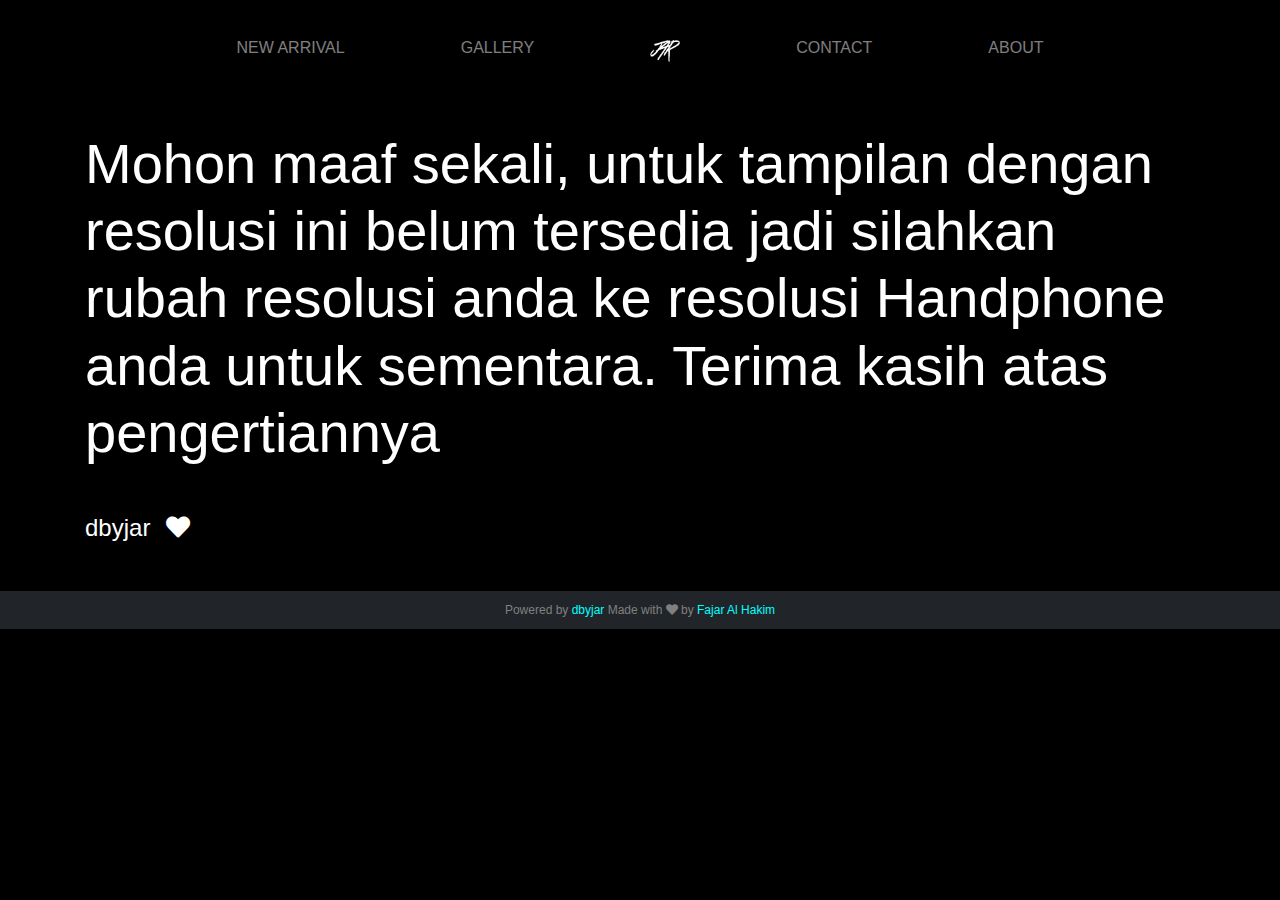
==== commit 1ebb3608: "compress img" ====
--- a/index.html
+++ b/index.html
@@ -8,13 +8,13 @@
     <!-- fontawesome -->
     <link href="fontawesome/css/all.min.css" rel="stylesheet" type="text/css">
     <!-- bootstrap -->
-    <link rel="stylesheet" href="bootstrap/css/bootstrap.min.css" />
+    <link rel="stylesheet" href="https://stackpath.bootstrapcdn.com/bootstrap/4.4.1/css/bootstrap.min.css">
     <!-- my css -->
 	<link rel="stylesheet" href="style.css" />
 	<!-- shortcut icon -->
-	<link href="images/brand.png" type="images/x-icon" rel="shortcut icon">
-
-     <title>Jar | WEB Desaigner</title>
+	<link href="images/jar.png" type="images/x-icon" rel="shortcut icon">
+
+     <title>Jar | WEB Designer</title>
   </head>
   <body>
 
@@ -61,24 +61,37 @@
 	<div class="jumbotron jumbotron-fluid">
 		<div class="container">
 			<div class="row">
-				<div class="col-md-6">
-					<img src="images/dp 916.jpg" alt="New Arrivals" class="img-jumbotron">
-				</div>
-				<div class="col-md-6 j-span">
-					<span>Jar WEB Designer</span><br>
-					<p>Saya adalah Fajar Al Hakim (dbyjar) yang sekarang masih sebagai mahasiswa aktif tingkat akhir di Perguruan Tinggi Swasta yaitu Universitas Pamulang Jurusuan Teknik Informatika, dan kesibukan saya itu me- Design (Logo, Brand, etc), Web Designer, dan Programmer.</p>
-					<a href="#web" class="nav-item btn btn-primary">Explore</a>
-				</div>
-				<div class="social col-md-6">
-					<div class="col">
-						<a href="http://instagram.com/fjarlhkm/"><i class="fab fa-fw fa-instagram mr-2"></i>Instagram
-						<a href="http://dribbble.com/dbyjar/">
-							<i class="fab fa-fw fa-dribbble mr-2"></i>Dribbble</a>
-						</a>
-						<a href="http://github.com/dbyjar/"><i class="fab fa-fw fa-github mr-2"></i>Github</a>
-					</div>
-				</div>
-				<a href="#web" class="nav-item btn-sm btn-primary">Explore</a>
+				<div class="col-md-6 order-lg-2 order-sm-1">
+					<img src="images/dp 916.jpg" class="img-jumbotron img-fluid">
+				</div>
+				<div class="col-lg-12 col-md-6 j-span order-lg-1 order-sm-2">
+					<div class="greating">
+						<p>Fajar Al Hakim</p>
+						<h1 class="typedH1">I'm a <span class="type"></span></h1>
+						<p class="mobile">Saya adalah Fajar Al Hakim (dbyjar) yang sekarang masih sebagai mahasiswa aktif tingkat akhir di Perguruan Tinggi Swasta yaitu Universitas Pamulang Jurusuan Teknik Informatika, dan kesibukan saya itu me- Design (Logo, Brand, etc), Web Designer, dan Programmer.</p>
+						<a href="#web" class="nav-item btn btn-primary">Explore</a>
+					</div>
+				</div>
+				<div class="social col-md-6 order-3 order-sm-3">
+					<div class="row">
+						<div class="col-lg-4 col-sm-4">
+							<a href="http://instagram.com/fjarlhkm/">
+								<i class="fab fa-fw fa-instagram mr-2"></i>Instagram
+							</a>
+						</div>
+						<div class="col-lg-4 col-sm-4">
+							<a href="http://dribbble.com/dbyjar/">
+								<i class="fab fa-fw fa-dribbble mr-2"></i>Dribbble
+							</a>
+						</div>
+						<div class="col-lg-4 col-sm-4">
+							<a href="http://github.com/dbyjar/">
+								<i class="fab fa-fw fa-github mr-2"></i>Github
+							</a>
+						</div>
+					</div>
+				</div>
+				<a href="#" class="btn-sm btn-primary order-4 order-sm-4">Hire Me</a>
 				<div class="info col-md-12">
 					<h5>Fajar Al Hakim</h5>
 					<p>As a Web Desaigner and Programmer</p>
@@ -129,8 +142,8 @@
 				<img src="images/Untitled-1.jpg" class="img-fluid">
 				<div class="desc">
 					<span>Official Web of Faith Law Story Clothing</span>
-					<a href="http://dbyjar.github.io/fls-clothing/">
-						http://dbyjar.github.io/fls-clothing/
+					<a href="http://faithlawstory.netlify.app/">
+						Visit Page
 					</a>
 				</div>
 			</div>
@@ -138,9 +151,9 @@
 				<img src="images/Hasilgw.jpg" class="img-fluid">
 				<div class="desc">
 					<span>Design Web Landing Portfolio of Jar</span>
-					<!-- <a href="http://dbyjar.github.io/fls-clothing/">
-						http://dbyjar.github.io/fls-clothing/
-					</a> -->
+					<a href="http://dbyjar-101.netlify.app/">
+						Visit Page
+					</a>
 				</div>
 			</div>
 			<div class="card-gallery col-md-3 col-sm-6 my-auto">
@@ -207,18 +220,19 @@
 	<!-- Footer -->
 	<footer class="footer mt-5">
     <div class="container-fluid row">
+      	<img src="images/jar.png" class="img-fluid">
     	<div class="col-md-4">
-      	<h5 class="footer-header">Built</h5>
-      	<p class="footer-body">HTML, CSS, & JS</p>
-      	<p class="footer-body">Sublime Text</p>
-      	<p class="footer-body">Google Chrome</p>
-      	<p class="footer-body">Bootstrap</p>
-      	<p class="footer-body">Font Awesome</p>
-      	<p class="footer-body">Musics</p>
-      	<p class="footer-body">Some Foods</p>
-      	<p class="footer-body">Ayangggs <i class="fa fa-heart mx-2"></i> "halu"</p>
-      	<!-- <p class="footer-body">Code Igniter</p> -->
-      </div>
+	      	<h5 class="footer-header">Built</h5>
+	      	<p class="footer-body">HTML, CSS, & JS</p>
+	      	<p class="footer-body">Sublime Text</p>
+	      	<p class="footer-body">Google Chrome</p>
+	      	<p class="footer-body">Bootstrap</p>
+	      	<p class="footer-body">Font Awesome</p>
+	      	<p class="footer-body">Musics</p>
+	      	<p class="footer-body">Some Foods</p>
+	      	<p class="footer-body">Ayangggs <i class="fa fa-heart mx-2"></i> "halu"</p>
+	      	<!-- <p class="footer-body">Code Igniter</p> -->
+      	</div>
       <div class="col-md-4">
       	<h5 class="footer-header">About</h5>
       	<p class="footer-body">
@@ -292,9 +306,22 @@
 	<!-- akhir Button toTop -->
 	
 	<!-- javascript -->
-	<script type="text/javascript" src="js/jquery-3.2.1.min.js"></script>
-	<script type="text/javascript" src="js/popper.min.js"></script>
-	<script type="text/javascript" src="js/script.js"></script>
-	<script type="text/javascript" src="bootstrap/js/bootstrap.min.js"></script>
+	<script src="https://code.jquery.com/jquery-3.4.1.min.js"></script>
+	<script src="https://cdn.jsdelivr.net/npm/popper.js@1.16.0/dist/umd/popper.min.js"></script>
+	<script src="https://stackpath.bootstrapcdn.com/bootstrap/4.4.1/js/bootstrap.min.js"></script>
+	<script src="js/script.js"></script>
+	<script src="js/typed.js"></script>
+	<script>
+		var typed = new Typed(".type", {
+				strings: [
+					"Web Designer",
+					"Programmer",
+					"Freelancer"
+				],
+				typeSpeed: 100,
+				backSpeed: 80,
+				loop: true
+			});
+	</script>
   </body>
 </html>--- a/style.css
+++ b/style.css
@@ -33,6 +33,10 @@
 .jumbotron {
 	padding: 0 1.5em;
 	background: transparent;
+}
+
+.jumbotron .typedH1 {
+	display: none;
 }
 
 .jumbotron .btn-sm {
@@ -129,12 +133,12 @@
 
 .gallery-body {
 	background: whitesmoke;
-	margin-bottom: 100px;
+	/*margin-bottom: 100px;*/
 }
 
 .gallery-body p {
 	color: black;
-	margin-bottom: 20px;
+	margin-bottom: 30px;
 	font-size: 12px;
 }
 
@@ -159,6 +163,14 @@
 }
 
 /*//////////////////////////////////////////////////////////////////////// ABOUT */
+.about {
+	display: none;
+}
+
+.about-body {
+	display: none;
+}
+
 .about-body p {
 	margin: 0;
 }
@@ -172,6 +184,7 @@
     background: #343a40;
     color: white;
     padding: 10px 20px 10px;
+    margin: 0!important;
 }
 
 .footer-header {
@@ -190,6 +203,10 @@
     font-size: 14px;
 }
 
+.footer img {
+	width: 100px;
+}
+
 .copyright {
     background: #212529;
     color: grey;
@@ -215,10 +232,18 @@
 /* PINDAHAN */
 
 
-@media (min-width: 1200px){
+@media (min-width: 576px){
+
+	a:hover {
+		text-decoration: none;
+	}
 
 	.disclaimer {
 		display: block;
+	}
+
+	.mobile {
+		display: none;
 	}
 
 	.navbar {
@@ -249,6 +274,62 @@
 	/*///////////////////////////////////////////// JUMBOTRON */
 	.jumbotron {
 		display: none;
+		height: 100vh!important;
+		text-align: center;
+		background: url(images/zzzzz.jpg);
+		background-size: cover;
+		margin-top: -110px;
+	}
+
+	.jumbotron .typedH1 {
+		display: block;
+	}
+
+	.jumbotron .social {
+		position: absolute;
+		bottom: 5%;
+		left: 50%;
+		transform: translate(-50%, -50%);
+	}
+
+	.jumbotron .social a {
+		font-size: 1.2rem;
+	}
+
+	.jumbotron .img-jumbotron {
+		display: none;
+	}
+
+	.jumbotron .j-span {
+		position: absolute;
+		top: 40%;
+		left: 50%;
+		transform: translate(-50%, -50%);
+		width: 100%;
+		text-align: center;
+	}
+
+	.jumbotron .j-span p {
+		font-weight: bold;
+		margin: 0;
+	}
+
+	.jumbotron .j-span span {
+		margin: 0;
+		font-size: 4rem;
+	}
+
+	.jumbotron .j-span h1 {
+		margin: 0;
+		font-size: 4rem;
+	}
+
+	.jumbotron .j-span span.type {
+		color: darkred;
+	}
+
+	.jumbotron .btn-sm {
+		display: none;
 	}
 
 	/*//////////////////////////////////////////// SOCIAL */
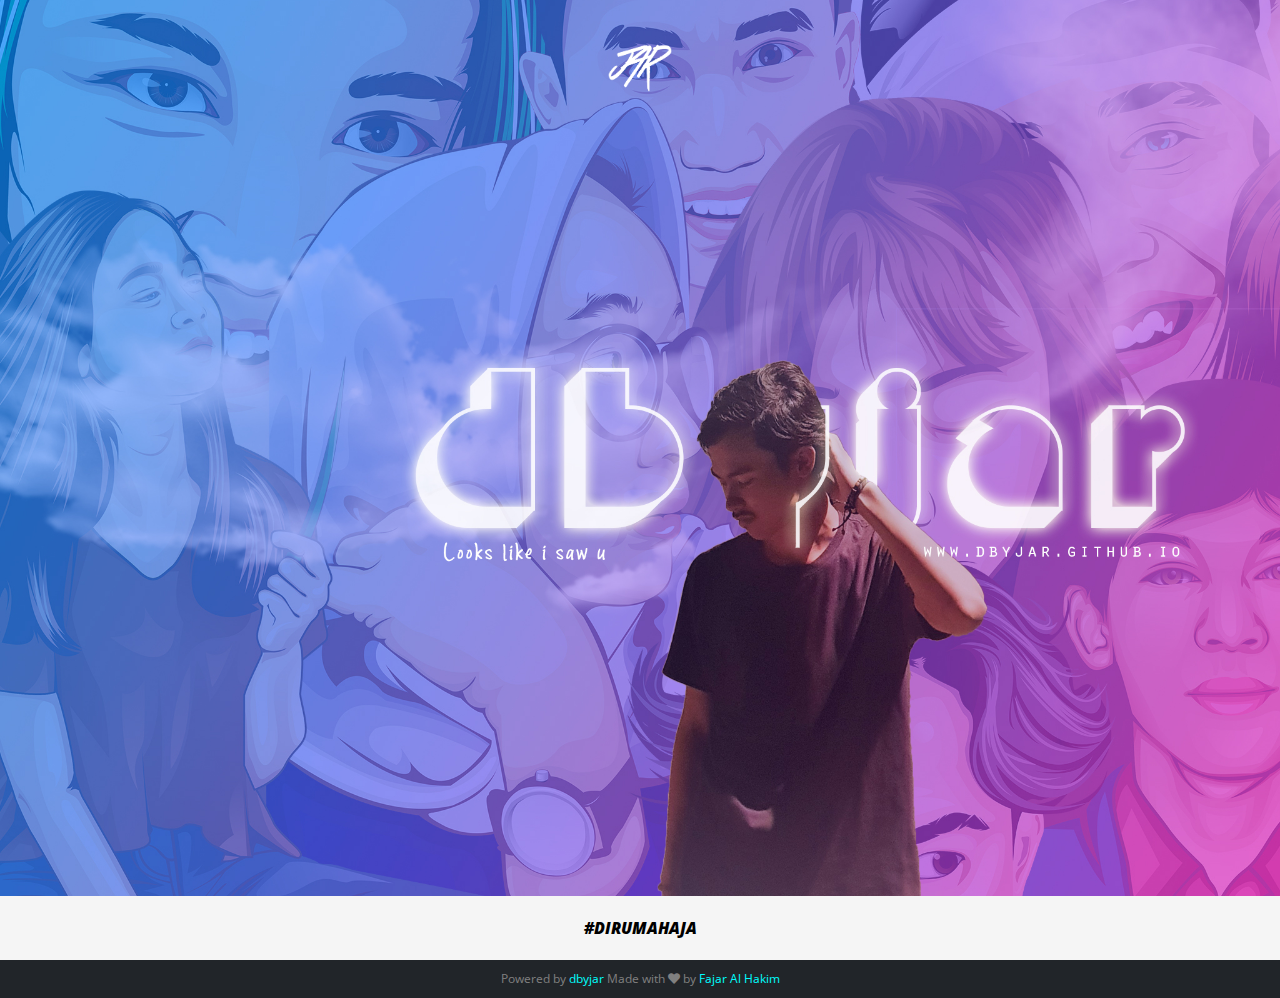
==== commit e3b91232: "update version desktop 1.0" ====
--- a/index.html
+++ b/index.html
@@ -9,6 +9,10 @@
     <link href="fontawesome/css/all.min.css" rel="stylesheet" type="text/css">
     <!-- bootstrap -->
     <link rel="stylesheet" href="https://stackpath.bootstrapcdn.com/bootstrap/4.4.1/css/bootstrap.min.css">
+
+    <!-- fonts -->
+    <link href="https://fonts.googleapis.com/css2?family=Open+Sans:ital,wght@0,400;0,700;1,400&display=swap" rel="stylesheet">
+
     <!-- my css -->
 	<link rel="stylesheet" href="style.css" />
 	<!-- shortcut icon -->
@@ -66,8 +70,8 @@
 				</div>
 				<div class="col-lg-12 col-md-6 j-span order-lg-1 order-sm-2">
 					<div class="greating">
-						<p>Fajar Al Hakim</p>
-						<h1 class="typedH1">I'm a <span class="type"></span></h1>
+						<!-- <p>Fajar Al Hakim</p> -->
+						<!-- <h1 class="typedH1">I'm a <span class="type"></span></h1> -->
 						<p class="mobile">Saya adalah Fajar Al Hakim (dbyjar) yang sekarang masih sebagai mahasiswa aktif tingkat akhir di Perguruan Tinggi Swasta yaitu Universitas Pamulang Jurusuan Teknik Informatika, dan kesibukan saya itu me- Design (Logo, Brand, etc), Web Designer, dan Programmer.</p>
 						<a href="#web" class="nav-item btn btn-primary">Explore</a>
 					</div>
--- a/style.css
+++ b/style.css
@@ -1,6 +1,7 @@
 body, html
 {
 	background: black;
+	font-family: 'Open Sans', sans-serif;
 	color: white;
 	overflow-x: hidden;
 }
@@ -20,6 +21,19 @@
 .navbar-toggler {
 	border: none;
 }
+
+.nav-item {
+	color: white!important;
+	/*padding: 10px 30px!important;*/
+	/*border-radius: 25px;*/
+	transition: .3s ease-out;
+	border-bottom: 1px solid transparent;
+}
+
+/*.nav-item:hover {
+	border-bottom: 1px solid white;
+	color: black!important;
+}*/
 
 .nav-link {
 	margin: 0 auto;
@@ -96,6 +110,7 @@
 
 .quote span {
 	margin: 0 auto;
+	font-weight: bold!important;
 }
 
 /*/////////////////////////////////////////////////////////////////////// CONTENT */
@@ -239,7 +254,7 @@
 	}
 
 	.disclaimer {
-		display: block;
+		/*display: block;*/
 	}
 
 	.mobile {
@@ -258,27 +273,32 @@
 		display: none;
 	}
 
+	.nav-item {
+		display: none;
+	}
+
+	.nav-link {
+		margin: 0 50px;
+	}
+
 	.logo-mobile {
 		display: block;
-		margin: 0 50px;
+		margin: 0 2em;
 	}
 
 	.logo-mobile img {
-		width: 30px;
-	}
-
-	.nav-link {
-		margin: 0 50px;
+		width: 4em;
 	}
 
 	/*///////////////////////////////////////////// JUMBOTRON */
 	.jumbotron {
-		display: none;
+		/*display: none;*/
 		height: 100vh!important;
 		text-align: center;
-		background: url(images/zzzzz.jpg);
+		background: url(images/Header.jpg);
 		background-size: cover;
-		margin-top: -110px;
+		margin-top: -140px;
+		margin-bottom: 0;
 	}
 
 	.jumbotron .typedH1 {
@@ -343,7 +363,13 @@
 	}
 
 	.quote {
-		display: none;
+		margin: 0;
+		/*display: none;*/
+	}
+
+	.quote span {
+		font-weight: bold!important;
+
 	}
 
 	/*//////////////////////////////////////////// CONTENT */
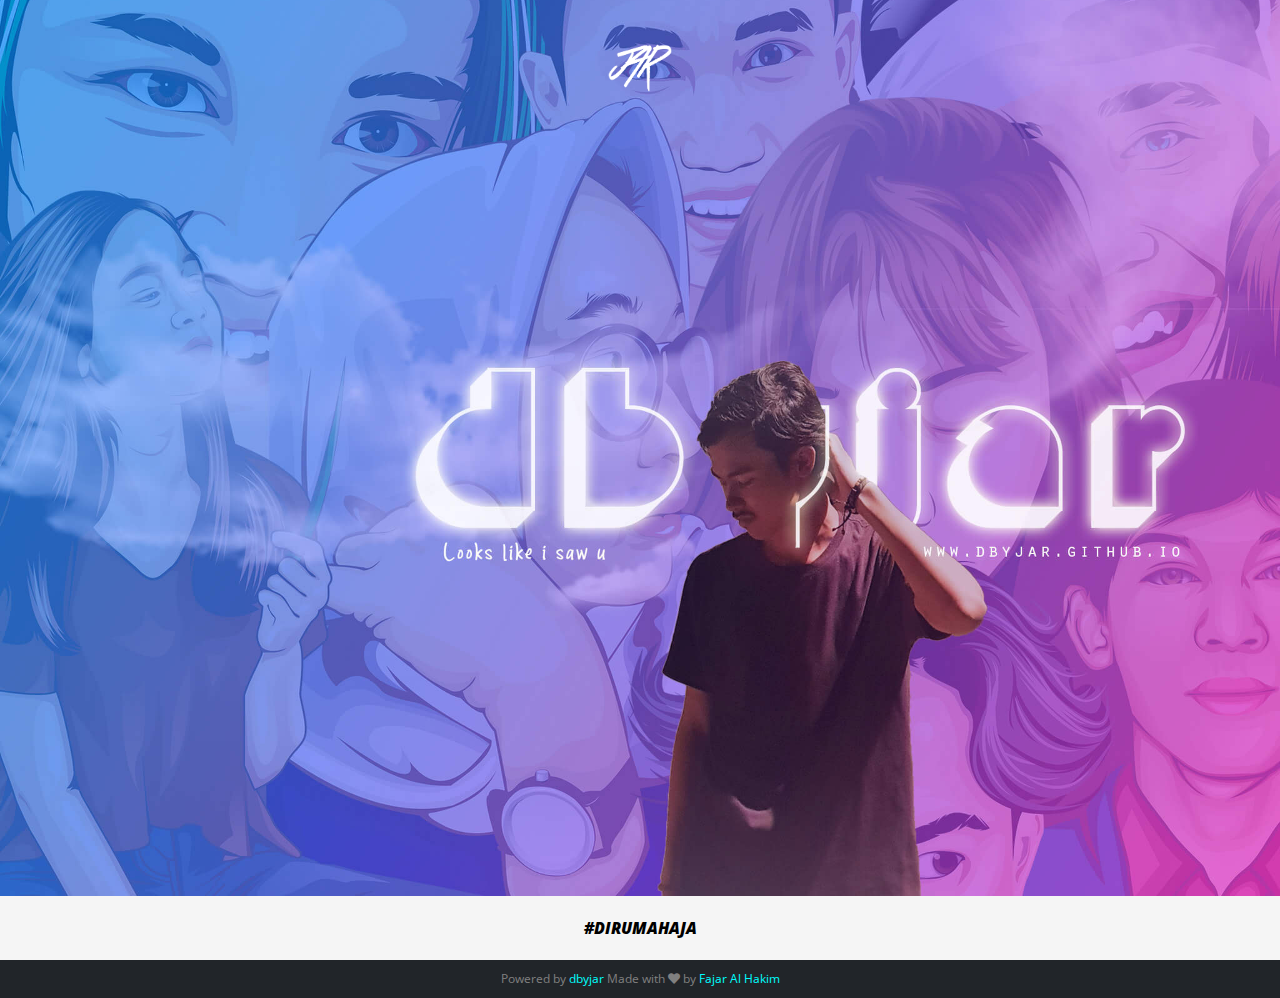
==== commit f08c69f5: "try to pull request" ====
--- a/index.html
+++ b/index.html
@@ -5,15 +5,15 @@
     <meta name="viewport" content="width=device-width, initial-scale=1.0">
     <meta http-equiv="X-UA-Compatible" content="ie=edge">
 
-    <!-- fontawesome -->
-    <link href="fontawesome/css/all.min.css" rel="stylesheet" type="text/css">
-    <!-- bootstrap -->
-    <link rel="stylesheet" href="https://stackpath.bootstrapcdn.com/bootstrap/4.4.1/css/bootstrap.min.css">
-
-    <!-- fonts -->
-    <link href="https://fonts.googleapis.com/css2?family=Open+Sans:ital,wght@0,400;0,700;1,400&display=swap" rel="stylesheet">
-
-    <!-- my css -->
+    	<!-- fontawesome -->
+    	<link href="fontawesome/css/all.min.css" rel="stylesheet" type="text/css">
+    	<!-- bootstrap -->
+    	<link rel="stylesheet" href="https://stackpath.bootstrapcdn.com/bootstrap/4.4.1/css/bootstrap.min.css">
+
+   	<!-- fonts -->
+    	<link href="https://fonts.googleapis.com/css2?family=Open+Sans:ital,wght@0,400;0,700;1,400&display=swap" rel="stylesheet">
+
+    	<!-- my css -->
 	<link rel="stylesheet" href="style.css" />
 	<!-- shortcut icon -->
 	<link href="images/jar.png" type="images/x-icon" rel="shortcut icon">
@@ -328,4 +328,4 @@
 			});
 	</script>
   </body>
-</html>+</html>
